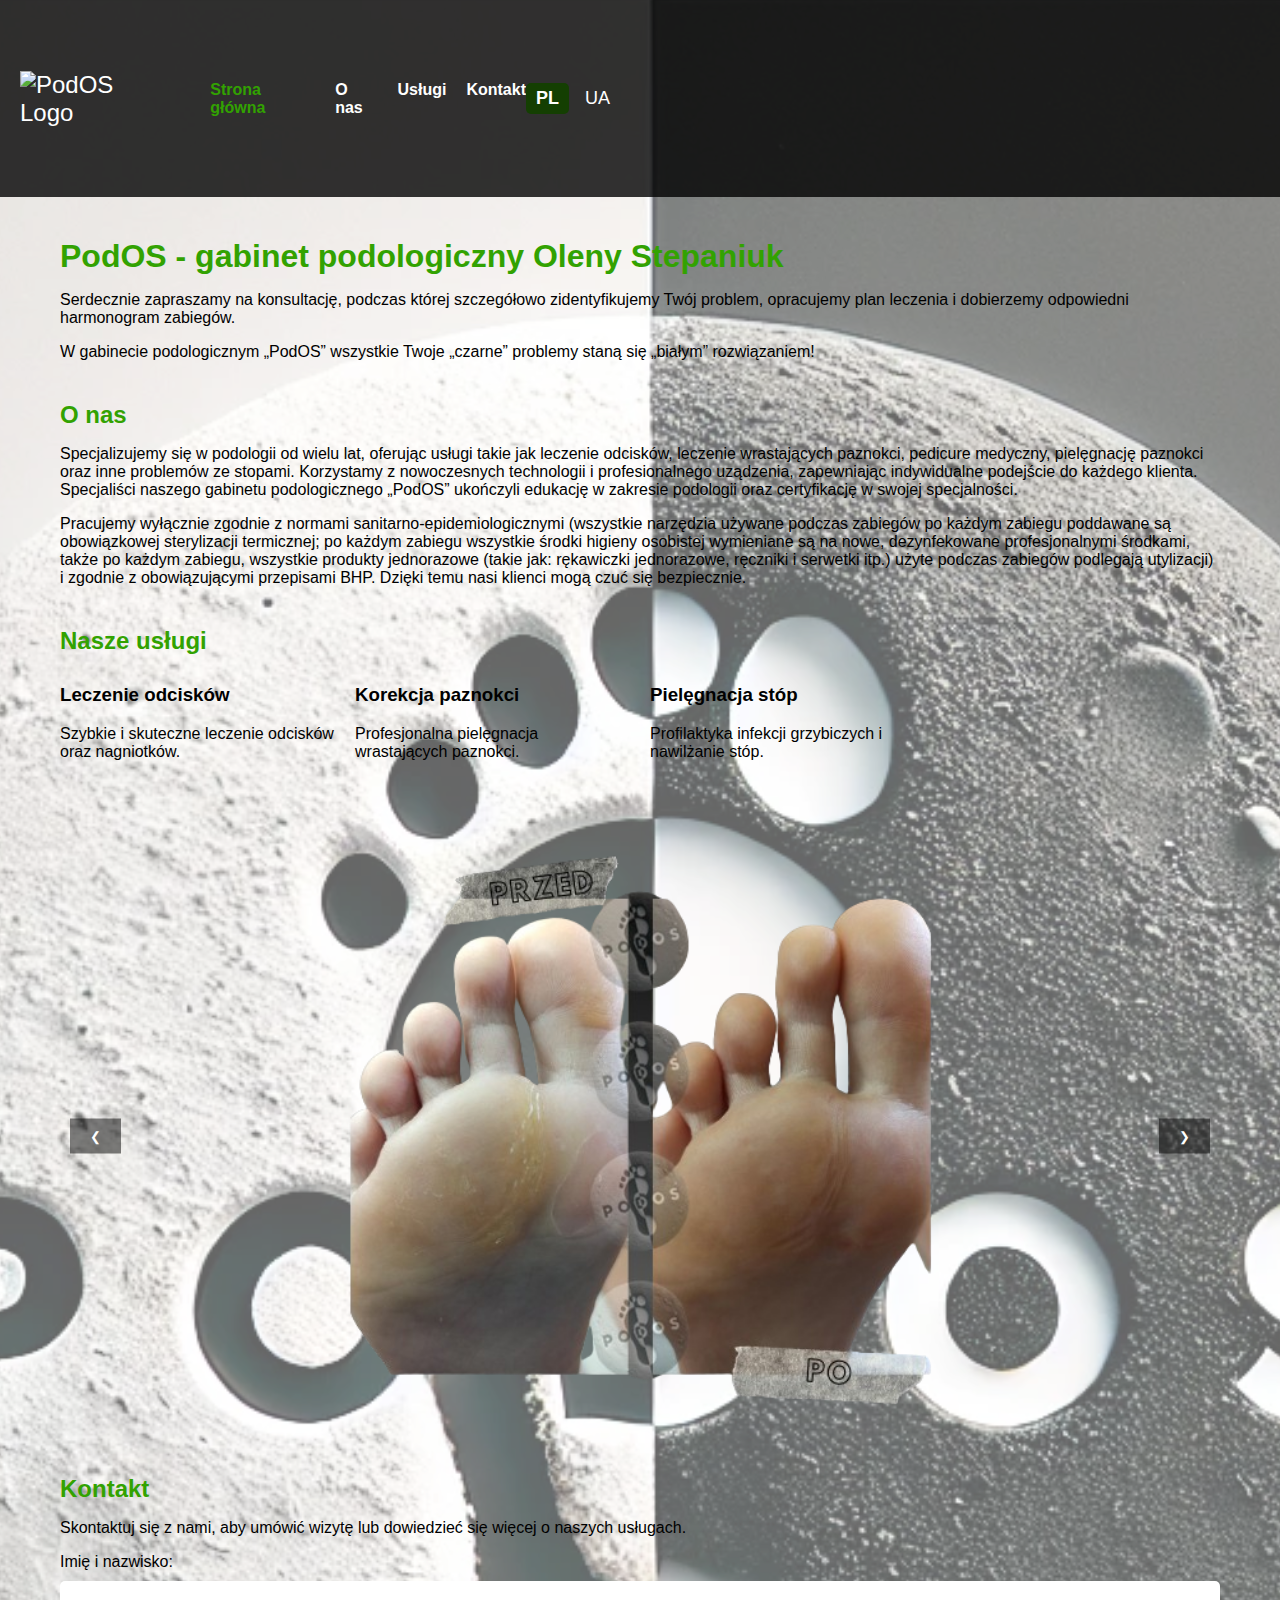
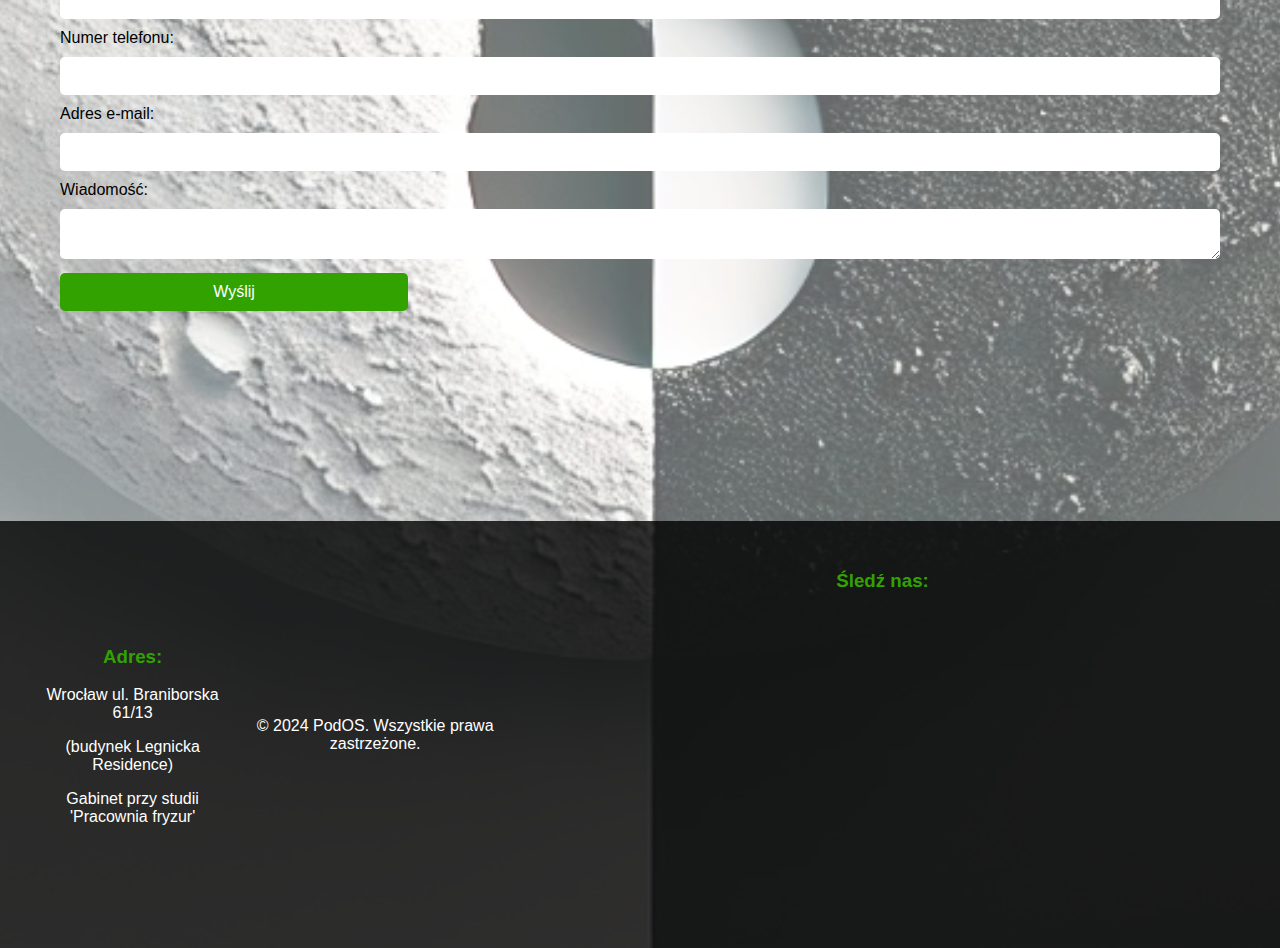
==== index.html @ 67f81e9f "upload files" ====
<!DOCTYPE html>
<html lang="pl">
<head>
    <meta charset="UTF-8">
    <meta name="viewport" content="width=device-width, initial-scale=1.0">
    <meta name="description" content="PodOS - gabinet podologiczny we Wrocławiu – Profesjonalna pielęgnacja stóp, leczenie wrastających paznokci, pedicure medyczny i więcej. Skontaktuj się z nami już dziś!">
    <meta name="keywords" content="PodOS gabinet podologiczny we Wrocławiu,gabinet podologiczny Wrocław,pedicure medyczny Wrocław,leczenie wrastających paznokci Wrocław,usuwanie modzeli Wrocław,pielęgnacja stóp Wrocław,podologia dziecięca Wrocław,profilaktyka stóp cukrzycowych Wrocław,leczenie odcisków Wrocław,usuwanie kurzajek Wrocław,terapia na ból pięt Wrocław,pielęgnacja stóp Wrocław,pedicure medyczny,leczenie wrastających paznokci,usuwanie modzeli,pielęgnacja stóp,podologia dziecięca,profilaktyka stóp cukrzycowych,leczenie odcisków,usuwanie kurzajek,terapia na ból pięt,PodOS кабінет подологічний у Вроцлаві,медичний педикюр,лікування врослого нігтя,видалення мозолі,догляд за ногами,дитяча подологія,профілактика діабетичної стопи,лікування мозолів,видалення бородавок,лікування болю в п'яті,кабінет подології Вроцлав,медичний педикюр Вроцлав,лікування врослого нігтя Вроцлав,видалення мозолів Вроцлав,догляд за стопами ніг Вроцлав,педіатрична подологія Вроцлав,профілактика зубастих ніг Вроцлав,лікування мозолів Вроцлав,Видалення бородавок Вроцлав,Терапія болю п'ят Вроцлав,догляд за стопами ніг Вроцлав" >
    <title>PodOS</title>
    <link rel="stylesheet" href="styles.css">
    <link rel="stylesheet" href="https://i.icomoon.io/public/temp/6ea4a26d64/UntitledProject/style-svg.css">
<script defer src="https://i.icomoon.io/public/temp/6ea4a26d64/UntitledProject/svgxuse.js"></script>
</head>
<body>
    <header>
        <div class="logo">
            <a href="#home">
                <img src="img/logo_podos.png"
                alt="PodOS Logo" class="logo-image">
            </a>
        </div>
        <nav>
            <ul>
                <li><a href="#home" class="active" id="home-link">Strona główna</a></li>
                <li><a href="#about" id="about-link">O nas</a></li>
                <li><a href="#services" id="services-link">Usługi</a></li>
                <li><a href="#contact" id="contact-link">Kontakt</a></li>
            </ul>
        </nav>
        <div class="header-controls">
            <div class="language-switcher">
                <button data-value="pl" onclick="switchLanguage('pl')">PL</button>
                <button data-value="uk" onclick="switchLanguage('uk')">UA</button>
                <button class="switcher-activ" data-value="light" onclick="toggleTheme('light')">
                    <svg class="icon icon-name"><use xlink:href="#icon-adjust-brightness"></use></svg>
                </button>
                <button class="switcher-activ" data-value="dark" onclick="toggleTheme('dark')">
                    <svg class="icon icon-name"><use xlink:href="#icon-weather-sunny"></use></svg>                
                </button>
            </div>
        </div>
    </header>

    <main>
        <!-- Home Section -->
        <section id="home">
            <h1 id="home-title">PodOS - gabinet podologiczny Oleny Stepaniuk</h1>
            <p id="home-description">Serdecznie zapraszam na konsultację, podczas której szczegółowo zidentyfikujemy Twój problem, opracujemy plan leczenia i dobierzemy odpowiedni harmonogram zabiegów.</p>
            <p id="home-description-2">W gabinecie podologicznym „PodOS” wszystkie Twoje „czarne” problemy staną się „białym” rozwiązaniem!</p>
        </section>

        <!-- About Section -->
        <section id="about">
            <h2 id="about-title">O nas</h2>
            <p id="about-description">Specjaliści gabinetu podologicznego „PodOS” ukończyli edukację w zakresie podologii oraz certyfikację w swojej specjalności.</p>
            <p id="about-description-2">Pracujemy wyłącznie zgodnie z normami sanitarno-epidemiologicznymi (wszystkie narzędzia używane podczas zabiegów po każdym zabiegu poddawane są obowiązkowej sterylizacji termicznej; po każdym zabiegu wszystkie środki higieny osobistej wymieniane są na nowe, dezynfekowane profesjonalnymi środkami, także po każdym zabiegu, wszystkie produkty jednorazowe (takie jak: rękawiczki jednorazowe, ręczniki i serwetki itp.) użyte podczas zabiegów podlegają utylizacji) i zgodnie z obowiązującymi przepisami BHP. Dzięki temu nasi klienci mogą czuć się bezpiecznie.</p>
        </section>

        <!-- Services Section -->
        <section id="services">
            <h2 id="services-title"></h2>
            <div class="service-grid">
                <div class="service">
                    <h3 id="service-1-title"></h3>
                    <p id="service-1-description"></p>
                </div>
                <div class="service">
                    <h3 id="service-2-title"></h3>
                    <p id="service-2-description"></p>
                </div>
                <div class="service">
                    <h3 id="service-3-title"></h3>
                    <p id="service-3-description"></p>
                </div>
            </div>
        </section>

        <!-- Carousel Section -->
<section id="carousel">
    <div class="carousel">
        <div class="carousel-inner">
            <div class="carousel-item active">
                <img src="img/carousel1.png" alt="Obrazek 1">
            </div>
            <div class="carousel-item">
                <img src="img/carousel2.png" alt="Obrazek 2">
            </div>
            <div class="carousel-item">
                <img src="img/carousel3.png" alt="Obrazek 3">
            </div>
            <div class="carousel-item">
                <img src="img/carousel4.png" alt="Obrazek 3">
            </div>
        </div>
        <button class="carousel-control prev" onclick="prevSlide()">&#10094;</button>
        <button class="carousel-control next" onclick="nextSlide()">&#10095;</button>
    </div>
</section>

        

        <!-- Contact Section -->
        <section id="contact">
            <h2 id="contact-title"></h2>
            <p id="contact-description"></p>
            <form action="mailto:holvascompany@gmail.com" method="post" enctype="text/plain">
                <label for="name" id="name-label"></label>
                <input type="text" id="name" name="name" required>

                <label for="phone" id="phone-label"></label>
                <input type="number" id="tel" name="tel" required>

                <label for="email" id="email-label"></label>
                <input type="email" id="email" name="email" required>

                <label for="message" id="message-label"></label>
                <textarea id="message" name="message" required></textarea>

                <button class="submit-btn" type="submit" id="submit-btn"></button>
            </form>
        </section>
        <div class="scroll-up">
            <svg class="scroll-up_svg" viewBox="-2 -2 52 52">
                <path
                class="scroll-up_svg_path"
                d="M24,0
                a24,24 0 0,1 0,48
                a24,24 0 0,1 0, -48"
                />
            </svg>
        </div>
    </main>

    <footer class="footer-item">
            <div>
                <h3 id="footer-kontakt-text"></h3>
                <span id="footer-kontakt-text-1"></span>
                <span id="footer-kontakt-text-2"></span>
                <p id="footer-kontakt-text-3"></p>
                <p id="footer-kontakt-text-4"></p>
            </div>
            
            <p id="footer-text"></p>

            <div id="footer-social">
                <h3 id="footer-social-1"></h3>
                <a class="sosial-link">
                    <svg class="icon icon-facebook2"><use xlink:href="#icon-facebook2"></use></svg>
                </a>
                <a class="sosial-link">
                    <svg class="icon icon-instagram"><use xlink:href="#icon-instagram"></use></svg>
                </a>               
                <a class="sosial-link">
                    <svg class="icon icon-map2"><use xlink:href="#icon-map2"></use></svg>
                </a>
                    
            </div>
    </footer>

    <script src="js/langswitcher.js"></script>
    <script src="js/themeswitcher.js"></script>
    <script src="js/sendmailtest.js"></script>
    <script src="js/scrollbutton.js"></script>
    <script src="js/caurosel.js"></script>
</body>
</html>
---- styles.css ----
* {
    box-sizing: border-box;
}

body {
    font-family: 'Arial', sans-serif;
    margin: 0;
    color: #fff;
    transition: background-color 0.3s, color 0.3s, background-image 0.3s;
    background-size: cover;
    background-position: center;
}

body.light-theme {
    background-color: #ffffff;
    color: #000;
    background-image: linear-gradient(to bottom, rgba(255, 255, 255, 0.4), rgba(255, 255, 255, 0.4)), url('img/podos _background.webp');
}

body.dark-theme {
    background-color: #000000;
    color: #fff;
    background-image: linear-gradient(to bottom, rgba(0, 0, 0, 0.8), rgba(0, 0, 0, 0.8)), url('img/podos _background.webp');
}

header {
    display: flex;
    justify-content: space-between;
    align-items: center;
    padding: 20px;
    background-color: rgba(0, 0, 0, 0.8);
    transition: background-color 0.3s;
}

header.light-theme {
    background-color: rgba(255, 255, 255, 0.9);
}

.logo a {
    font-size: 24px;
    text-decoration: none;
    color: #fff;
}

nav ul {
    list-style: none;
    display: flex;
    gap: 20px;
}

nav ul li a {
    text-decoration: none;
    color: #fff;
    font-weight: bold;
}

nav ul li a.active,
nav ul li a:hover {
    color: #32a201;
}

main {
    padding: 20px;
    max-width: 1200px;
    margin: 0 auto;
    /* background: rgba(255, 255, 255, 0.6);

    box-shadow: 0 4px 8px rgba(0, 0, 0, 0.2); */
    transition: background 0.3s;
}

main.dark-theme {
    background: rgba(0, 0, 0, 0.95);
}

section {
    margin-bottom: 40px;
}

h1, h2 {
    color: #32a201;
    margin-bottom: 10px;
}

.service-grid {
    display: grid;
    grid-template-columns: repeat(auto-fill, minmax(250px, 1fr));
    gap: 20px;
}

form input, form textarea, form button {
    margin: 10px 0;
    padding: 10px;
    font-size: 1em;
    border: none;
    width: 100%;
    border-radius: 5px;
}

form button {
    width: 30%;
    background-color: #32a201;
    color: #fff;
    cursor: pointer;
    transition: background-color 0.3s;
    margin: 0 auto 150px;
}

form button:hover {
    background-color: #3c3b3b;
    color: #fff;
}

footer {
    text-align: center;
    padding: 20px;
    background-color: rgba(0, 0, 0, 0.8);
    color: #fff;
}
.footer-item {
    display: flex;
    justify-content: space-between;
    align-items: center;
}

.footer-item div {
    padding: 10px;
}

footer.light-theme {
    background-color: rgba(255, 255, 255, 0.9);
    color: #333;
}

footer h3 {
    color: #32a201;
}

.sosial-link {
    text-decoration: none;
    color: #fff;
    padding-right: 10px;
}

.language-switcher {
    display: flex;
    gap: 10px;
    align-items: center;
}

.language-switcher button,
.theme-switcher button {
    background-color: transparent;
    border: none;
    cursor: pointer;
    font-size: 18px;
    color: #fff;
    transition: color 0.3s;
}

.language-switcher button:hover,
.theme-switcher button:hover {
    color: #32a201;
}

button.active {
    background-color: #143f02;
    color: #fff;
    border-radius: 5px;
    padding: 5px 10px;
    font-weight: bold;
}

.theme-switcher {
    display: flex;
    gap: 10px;
    align-items: center;
}

/* SCROLL STYLES */
.scroll-up  {
    position: fixed;
    right: 48%;
    bottom: 94%;
    width: 40px;
    height: 40px;
    color: #32a201;
    cursor: pointer;
    visibility: hidden;
    border-radius: 50px;
    box-shadow: inset 0 0 0 4px dimgrey;
    opacity: 0;
    transition: 0.2s;
    transform: translateY(25px);
}
.scroll-up::before {
    position: absolute;
    top: 0;
    left: 0;
    display: flex;
    align-items: center;
    justify-content: center;
    width: 100%;
    height: 100%;
    font-size: 20px;
    content: '🡅';
}
.scroll-up:hover {
    color: #143f02;
}
.scroll-up--active {
    visibility: visible;
    opacity: 1;
    transform: translateY(0);
}
    
.scroll-up_svg_path {
    box-sizing: border-box;
    fill: #000;
    stroke: #fff;
    stroke-width: 4px;
    transition: .2s;
}

/* Carousel Section */
#carousel {
    margin: 40px 0;
    position: relative;
    overflow: hidden;
    width: 100%;
    max-width: 1200px;
    margin: 0 auto;
}

.carousel {
    display: flex;
    justify-content: center;
    align-items: center;
    position: relative;
}

.carousel-inner {
    display: flex;
    width: 100%;
    transition: transform 0.5s ease; /* Плавний перехід */
}

.carousel-item {
    min-width: 100%;
    opacity: 0; /* Початково приховані */
    transition: opacity 0.5s ease; /* Плавний перехід для прозорості */
    position: absolute; /* Щоб усі елементи були в одному місці */
    top: 0;
    left: 0;
}

.carousel-item.active {
    opacity: 1; /* Показ активного слайду */
    position: relative; /* Активний слайд відображається на своєму місці */
}

.carousel-item img {
    display: block;
    width:55%;
    border-radius: 10px;
    margin: 0 auto;
}

.carousel-control {
    position: absolute;
    top: 50%;
    transform: translateY(-50%);
    background-color: rgba(0, 0, 0, 0.5);
    color: white;
    border: none;
    padding: 10px 20px;
    cursor: pointer;
    z-index: 10;
}

.carousel-control.prev {
    left: 10px;
}

.carousel-control.next {
    right: 10px;
}


/* Адаптивний стиль */
@media (max-width: 768px) {
    header {
        flex-direction: column;
        text-align: center;
    }

    .scroll-up {
        right: 4%;
        bottom: 84%;
    }
}
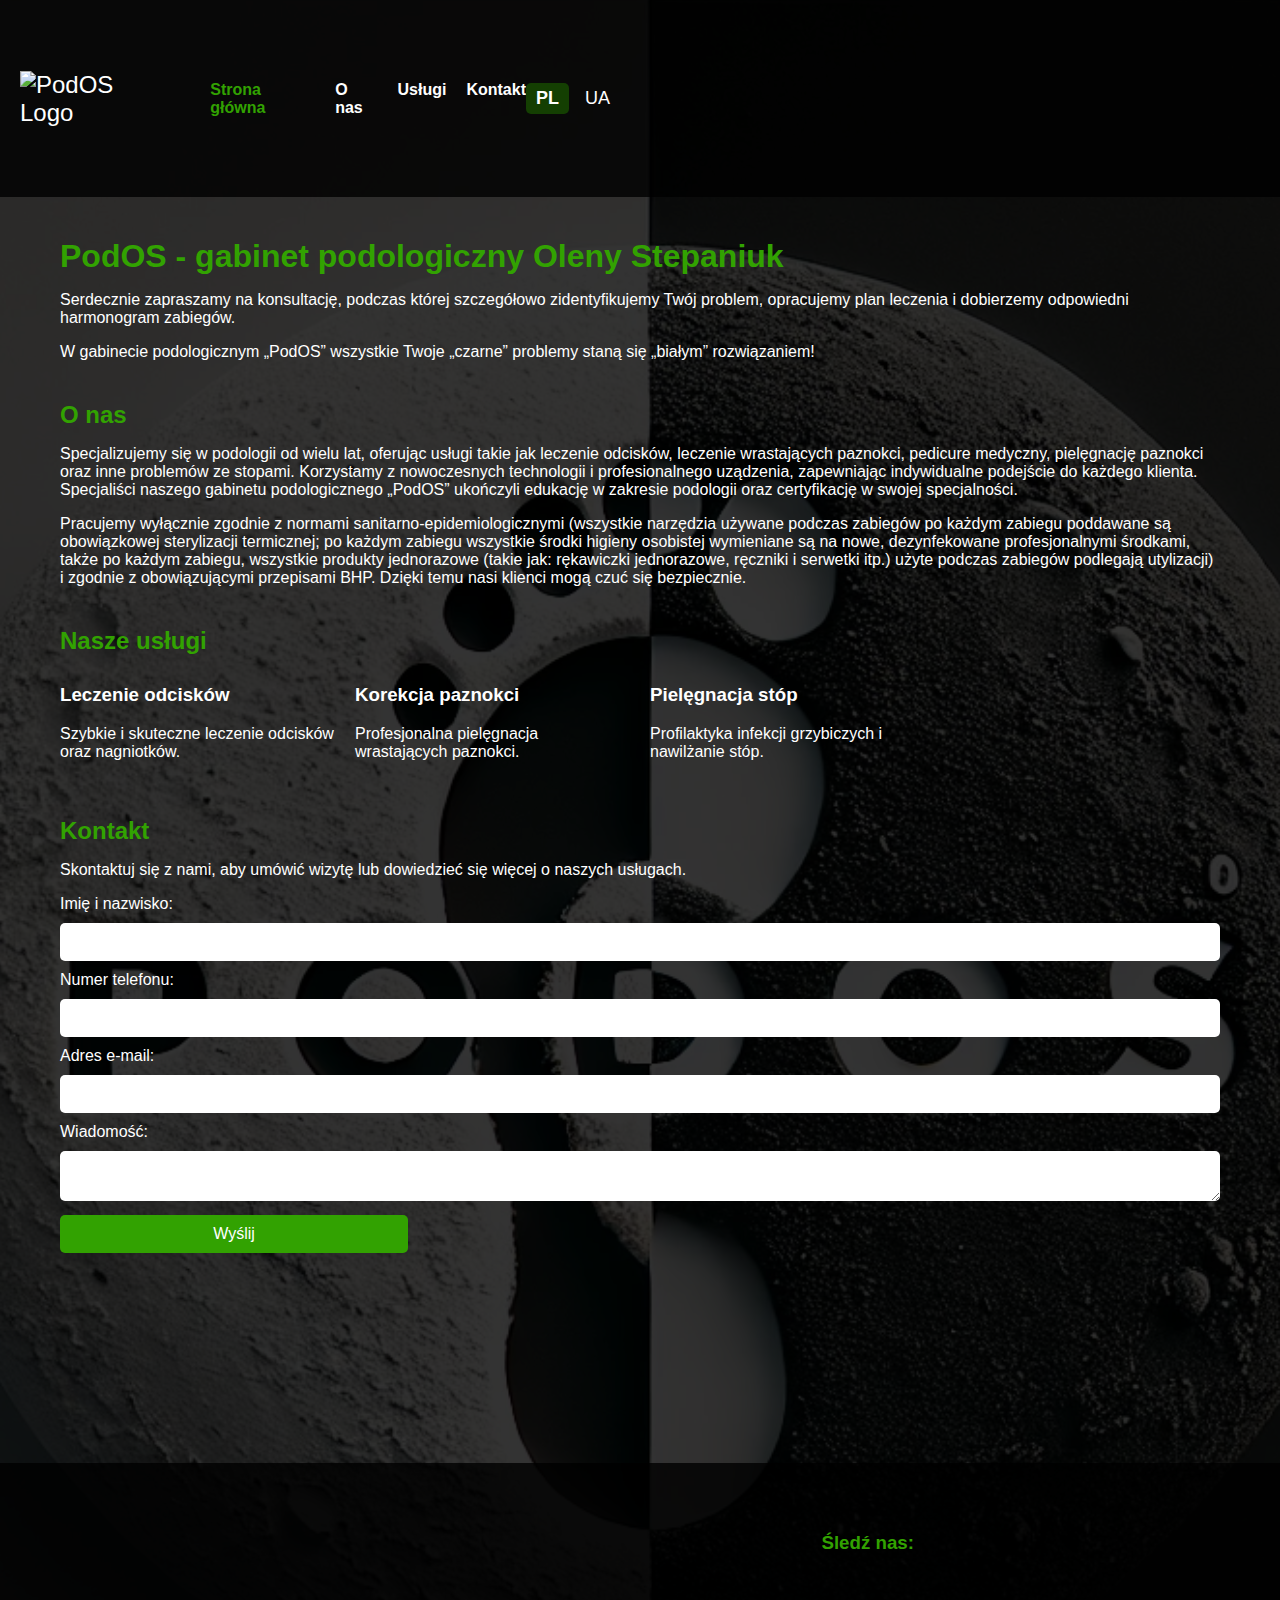
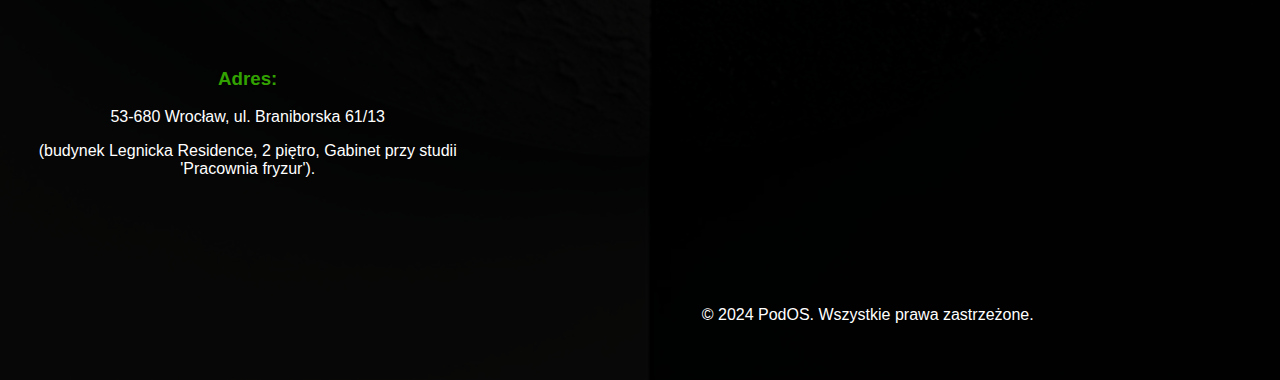
==== commit 94f83952: "fixed tags index.html" ====
--- a/index.html
+++ b/index.html
@@ -7,8 +7,9 @@
     <meta name="keywords" content="PodOS gabinet podologiczny we Wrocławiu,gabinet podologiczny Wrocław,pedicure medyczny Wrocław,leczenie wrastających paznokci Wrocław,usuwanie modzeli Wrocław,pielęgnacja stóp Wrocław,podologia dziecięca Wrocław,profilaktyka stóp cukrzycowych Wrocław,leczenie odcisków Wrocław,usuwanie kurzajek Wrocław,terapia na ból pięt Wrocław,pielęgnacja stóp Wrocław,pedicure medyczny,leczenie wrastających paznokci,usuwanie modzeli,pielęgnacja stóp,podologia dziecięca,profilaktyka stóp cukrzycowych,leczenie odcisków,usuwanie kurzajek,terapia na ból pięt,PodOS кабінет подологічний у Вроцлаві,медичний педикюр,лікування врослого нігтя,видалення мозолі,догляд за ногами,дитяча подологія,профілактика діабетичної стопи,лікування мозолів,видалення бородавок,лікування болю в п'яті,кабінет подології Вроцлав,медичний педикюр Вроцлав,лікування врослого нігтя Вроцлав,видалення мозолів Вроцлав,догляд за стопами ніг Вроцлав,педіатрична подологія Вроцлав,профілактика зубастих ніг Вроцлав,лікування мозолів Вроцлав,Видалення бородавок Вроцлав,Терапія болю п'ят Вроцлав,догляд за стопами ніг Вроцлав" >
     <title>PodOS</title>
     <link rel="stylesheet" href="styles.css">
-    <link rel="stylesheet" href="https://i.icomoon.io/public/temp/6ea4a26d64/UntitledProject/style-svg.css">
-<script defer src="https://i.icomoon.io/public/temp/6ea4a26d64/UntitledProject/svgxuse.js"></script>
+    <link rel="icon" href="/img/favico.ico" type="image/x-icon" widgth="32px" height="32px">
+    <!-- <link rel="stylesheet" href="https://i.icomoon.io/public/temp/6ea4a26d64/UntitledProject/style-svg.css">
+    <script defer src="https://i.icomoon.io/public/temp/6ea4a26d64/UntitledProject/svgxuse.js"></script> -->
 </head>
 <body>
     <header>
@@ -31,10 +32,10 @@
                 <button data-value="pl" onclick="switchLanguage('pl')">PL</button>
                 <button data-value="uk" onclick="switchLanguage('uk')">UA</button>
                 <button class="switcher-activ" data-value="light" onclick="toggleTheme('light')">
-                    <svg class="icon icon-name"><use xlink:href="#icon-adjust-brightness"></use></svg>
+                    <svg class="icon icon-adjust-brightness"><use xlink:href="img/symbol-defs.svg#icon-adjust-brightness"></use></svg>
                 </button>
                 <button class="switcher-activ" data-value="dark" onclick="toggleTheme('dark')">
-                    <svg class="icon icon-name"><use xlink:href="#icon-weather-sunny"></use></svg>                
+                    <svg class="icon icon-icon-weather-sunny"><use xlink:href="img/symbol-defs.svg#icon-weather-sunny"></use></svg>                
                 </button>
             </div>
         </div>
@@ -75,7 +76,7 @@
         </section>
 
         <!-- Carousel Section -->
-<section id="carousel">
+<!-- <section id="carousel">
     <div class="carousel">
         <div class="carousel-inner">
             <div class="carousel-item active">
@@ -94,9 +95,7 @@
         <button class="carousel-control prev" onclick="prevSlide()">&#10094;</button>
         <button class="carousel-control next" onclick="nextSlide()">&#10095;</button>
     </div>
-</section>
-
-        
+</section>     -->
 
         <!-- Contact Section -->
         <section id="contact">
@@ -131,28 +130,31 @@
     </main>
 
     <footer class="footer-item">
-            <div>
-                <h3 id="footer-kontakt-text"></h3>
-                <span id="footer-kontakt-text-1"></span>
-                <span id="footer-kontakt-text-2"></span>
+            <div class="adres">
+                <h3 id="footer-kontakt-text">Adres:</h3>
+                <p id="footer-kontakt-text-1">53-680 Wrocław, ul. Braniborska 61/13 <br/> <span class="text-adres">(budynek Legnicka Residence, 2 piętro, Gabinet przy studii 'Pracownia fryzur').</span></з>
+                <p id="footer-kontakt-text-2"></p>
                 <p id="footer-kontakt-text-3"></p>
                 <p id="footer-kontakt-text-4"></p>
             </div>
-            
-            <p id="footer-text"></p>
 
             <div id="footer-social">
-                <h3 id="footer-social-1"></h3>
-                <a class="sosial-link">
-                    <svg class="icon icon-facebook2"><use xlink:href="#icon-facebook2"></use></svg>
-                </a>
-                <a class="sosial-link">
-                    <svg class="icon icon-instagram"><use xlink:href="#icon-instagram"></use></svg>
-                </a>               
-                <a class="sosial-link">
-                    <svg class="icon icon-map2"><use xlink:href="#icon-map2"></use></svg>
-                </a>
-                    
+                <div>
+                    <div>
+                        <h3 id="footer-social-1"></h3>
+                        <a class="sosial-link">
+                            <svg class="icon icon-facebook2"><use xlink:href="img/symbol-defs.svg#icon-facebook2"></use></svg>
+                        </a>
+                        <a class="sosial-link">
+                            <svg class="icon icon-instagram"><use xlink:href="img/symbol-defs.svg#icon-instagram"></use></svg>
+                        </a>               
+                        <a class="sosial-link">
+                            <svg class="icon icon-map2"><use xlink:href="img/symbol-defs.svg#icon-map2"></use></svg>
+                        </a>
+                    </div>
+
+                    <p id="footer-text"></p>
+                </div>
             </div>
     </footer>
 
@@ -160,6 +162,6 @@
     <script src="js/themeswitcher.js"></script>
     <script src="js/sendmailtest.js"></script>
     <script src="js/scrollbutton.js"></script>
-    <script src="js/caurosel.js"></script>
+    <script src="js/caurosel.js" defer></script>
 </body>
 </html>
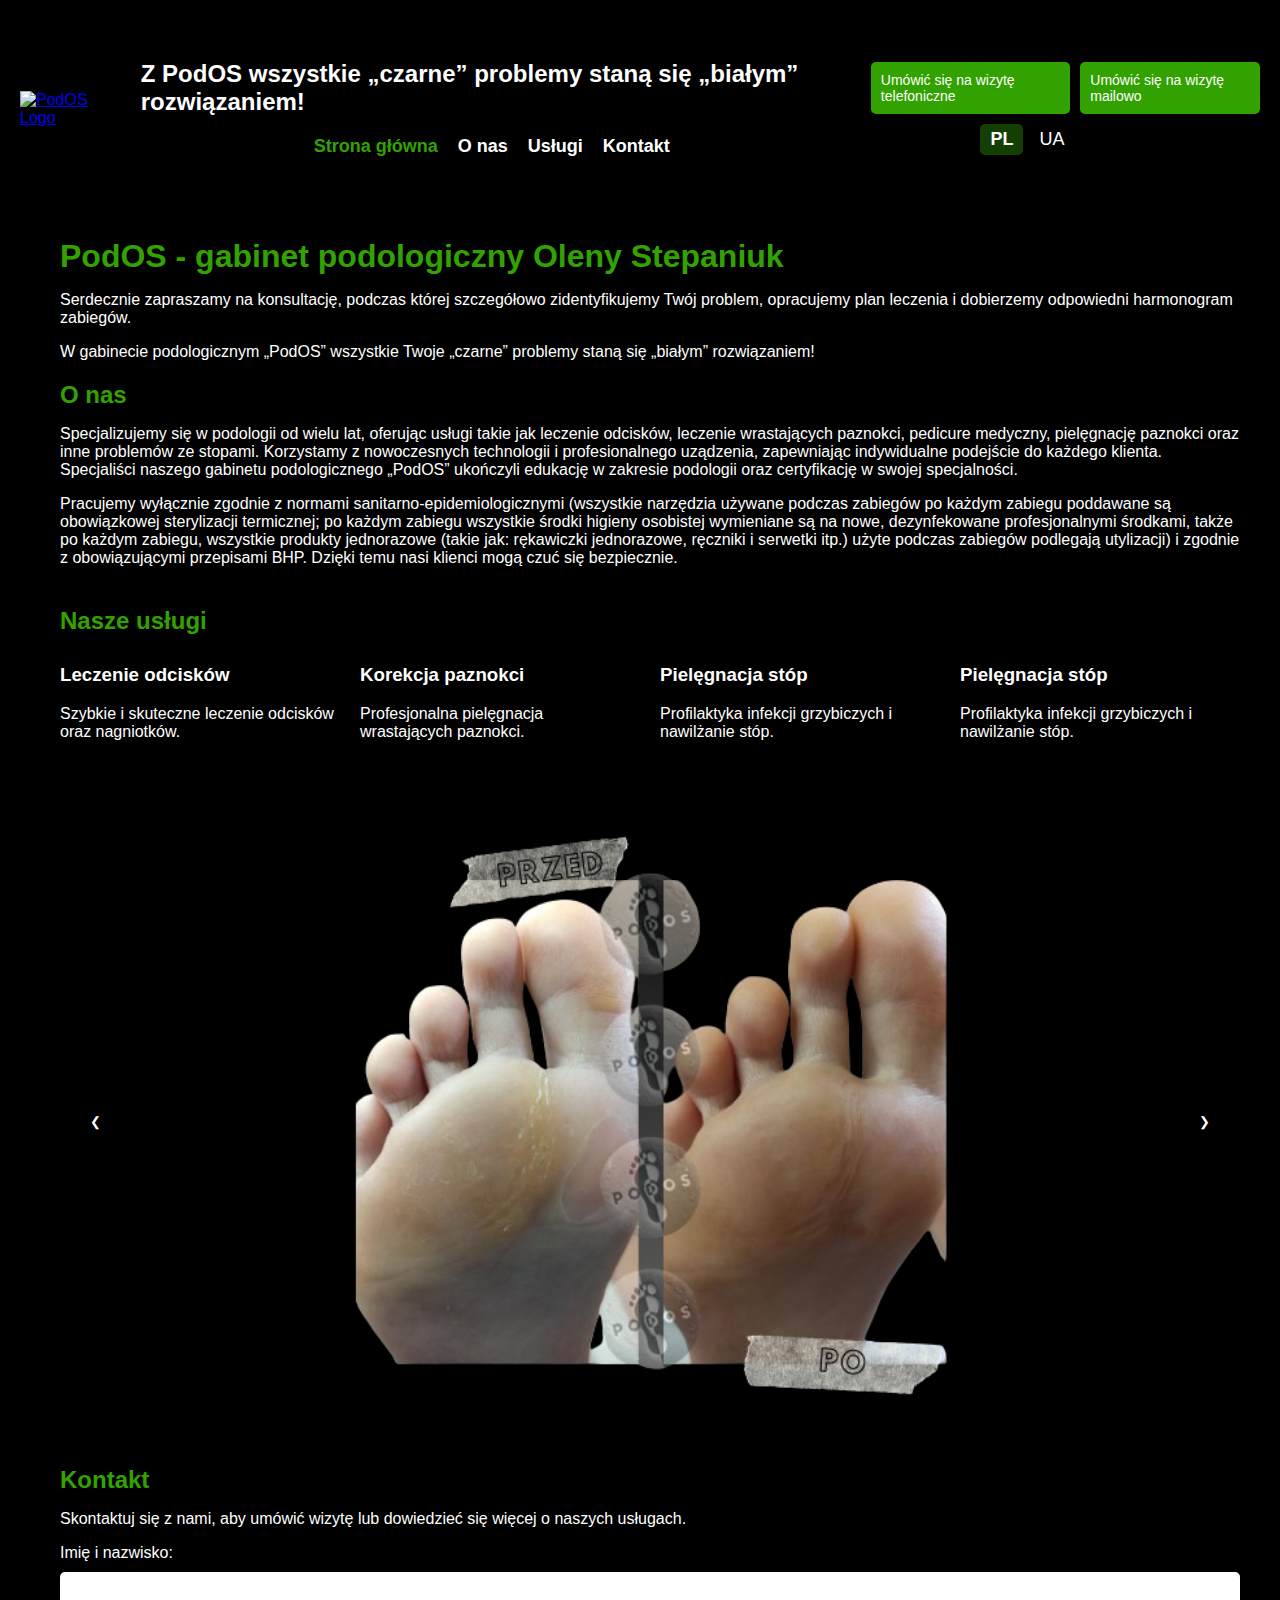
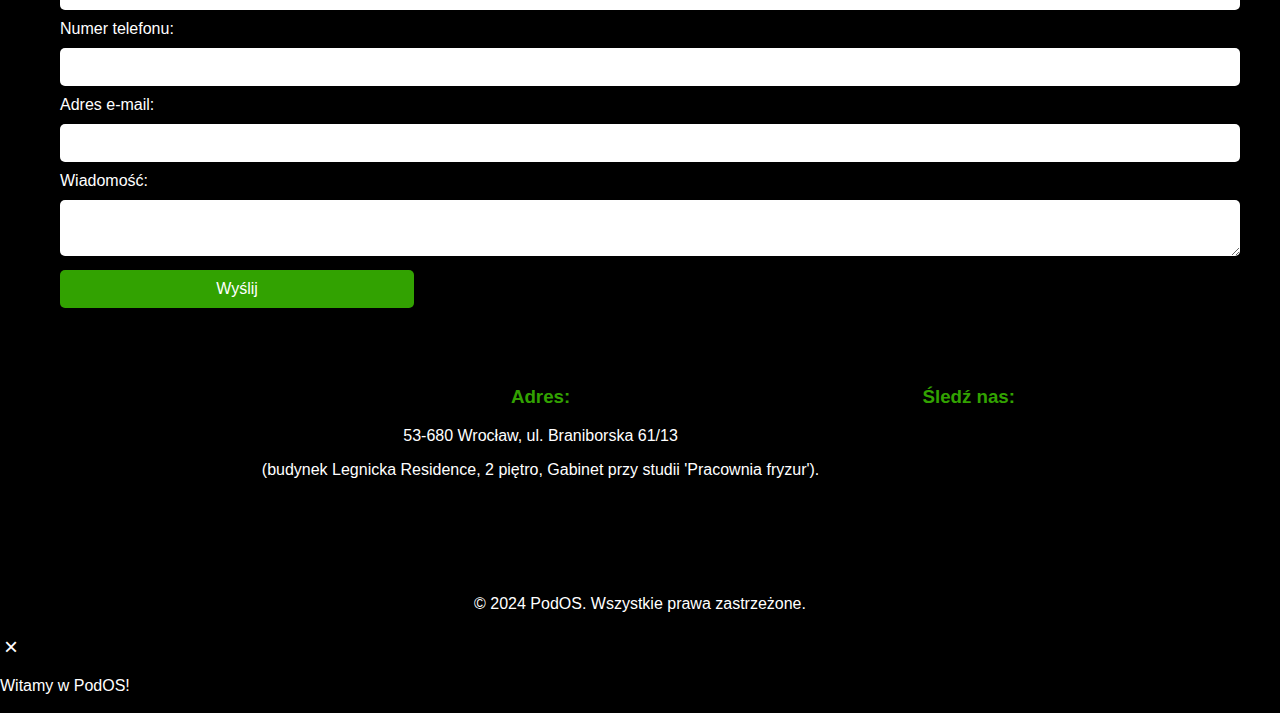
==== commit b73271b2: "fixed heder&footer, add mobile menu" ====
--- a/index.html
+++ b/index.html
@@ -7,35 +7,77 @@
     <meta name="keywords" content="PodOS gabinet podologiczny we Wrocławiu,gabinet podologiczny Wrocław,pedicure medyczny Wrocław,leczenie wrastających paznokci Wrocław,usuwanie modzeli Wrocław,pielęgnacja stóp Wrocław,podologia dziecięca Wrocław,profilaktyka stóp cukrzycowych Wrocław,leczenie odcisków Wrocław,usuwanie kurzajek Wrocław,terapia na ból pięt Wrocław,pielęgnacja stóp Wrocław,pedicure medyczny,leczenie wrastających paznokci,usuwanie modzeli,pielęgnacja stóp,podologia dziecięca,profilaktyka stóp cukrzycowych,leczenie odcisków,usuwanie kurzajek,terapia na ból pięt,PodOS кабінет подологічний у Вроцлаві,медичний педикюр,лікування врослого нігтя,видалення мозолі,догляд за ногами,дитяча подологія,профілактика діабетичної стопи,лікування мозолів,видалення бородавок,лікування болю в п'яті,кабінет подології Вроцлав,медичний педикюр Вроцлав,лікування врослого нігтя Вроцлав,видалення мозолів Вроцлав,догляд за стопами ніг Вроцлав,педіатрична подологія Вроцлав,профілактика зубастих ніг Вроцлав,лікування мозолів Вроцлав,Видалення бородавок Вроцлав,Терапія болю п'ят Вроцлав,догляд за стопами ніг Вроцлав" >
     <title>PodOS</title>
     <link rel="stylesheet" href="styles.css">
+    <link rel="stylesheet" href="mobile-styles.css">
     <link rel="icon" href="/img/favico.ico" type="image/x-icon" widgth="32px" height="32px">
-    <!-- <link rel="stylesheet" href="https://i.icomoon.io/public/temp/6ea4a26d64/UntitledProject/style-svg.css">
-    <script defer src="https://i.icomoon.io/public/temp/6ea4a26d64/UntitledProject/svgxuse.js"></script> -->
 </head>
 <body>
     <header>
-        <div class="logo">
-            <a href="#home">
-                <img src="img/logo_podos.png"
-                alt="PodOS Logo" class="logo-image">
-            </a>
-        </div>
-        <nav>
-            <ul>
-                <li><a href="#home" class="active" id="home-link">Strona główna</a></li>
-                <li><a href="#about" id="about-link">O nas</a></li>
-                <li><a href="#services" id="services-link">Usługi</a></li>
-                <li><a href="#contact" id="contact-link">Kontakt</a></li>
-            </ul>
-        </nav>
-        <div class="header-controls">
+        <a class="logo" href="#home">
+            <img src="img/logo_podos.png" alt="PodOS Logo" class="logo-image">
+        </a> 
+
+        <div class="wrap-logo-slogan">
+            <p class="slogan">Z PodOS wszystkie „czarne” problemy staną się „białym” rozwiązaniem!</p>
+            
+            <div class="modalwindow menu-container" id="modalwindow menu-container">
+                <p class="slogan hidden">!Z PodOS wszystkie „czarne” problemy staną się „białym” rozwiązaniem!</p>
+                <nav>
+                    <ul class="menu">
+                        <li><a href="#home" class="active" id="home-link">Główna</a></li>
+                        <li><a href="#about" id="about-link">O nas</a></li>
+                        <li><a href="#services" id="services-link">Usługi</a></li>
+                        <li><a href="#contact" id="contact-link">Kontakt</a></li>
+                    </ul>
+                </nav>
+            </div>
+        </div>
+        
+        <div class="mobile-burger hidden">
+            <div class="wrap-btn-actions">
+                <a href="tel:+48574154801" class="btn mobile-call">
+                    <svg class="icon icon-phone">
+                        <use xlink:href="img/symbol-defs.svg#icon-phone"></use>
+                    </svg>
+                </a>
+                <a href="mailto:podoswroclaw@gmail.com" class="btn mobile-call">
+                    <svg class="icon icon-mail">
+                        <use xlink:href="img/symbol-defs.svg#icon-envelop"></use>
+                    </svg>
+                </a>
+            </div>
+
+            <div class="dropdown">
+                <button class="dropdown-toggle" onclick="toggleMenu()">Menu</button>
+                <ul class="dropdown-menu" id="dropdownMenu">
+                    <li><a href="#home" id="home-link">G</a></li>
+                    <li><a href="#about" id="about-link">O.N</a></li>
+                    <li><a href="#services" id="services-link">U</a></li>
+                    <li><a href="#contact" id="contact-link">K</a></li>
+                    <!-- <li>
+                        <button class="close-menu" onclick="toggleMenu()">Закрити</button>
+                    </li> -->
+                </ul>
+            </div>
+        </div>
+
+        <div>
+            <div class="action-buttons menu-containeR">
+                <a href="tel:+48574154801" class="btn desktop-btn">Umówić się na wizytę telefoniczne</a> 
+                <a href="mailto:podoswroclaw@gmail.com" class="btn desktop-btn">Umówić się na wizytę mailowo</a>
+            </div>
+
             <div class="language-switcher">
                 <button data-value="pl" onclick="switchLanguage('pl')">PL</button>
                 <button data-value="uk" onclick="switchLanguage('uk')">UA</button>
                 <button class="switcher-activ" data-value="light" onclick="toggleTheme('light')">
-                    <svg class="icon icon-adjust-brightness"><use xlink:href="img/symbol-defs.svg#icon-adjust-brightness"></use></svg>
+                    <svg class="icon icon-adjust-brightness">
+                        <use xlink:href="img/symbol-defs.svg#icon-adjust-brightness"></use>
+                    </svg>
                 </button>
                 <button class="switcher-activ" data-value="dark" onclick="toggleTheme('dark')">
-                    <svg class="icon icon-icon-weather-sunny"><use xlink:href="img/symbol-defs.svg#icon-weather-sunny"></use></svg>                
+                    <svg class="icon icon-weather-sunny">
+                        <use xlink:href="img/symbol-defs.svg#icon-weather-sunny"></use>
+                    </svg>                
                 </button>
             </div>
         </div>
@@ -47,10 +89,6 @@
             <h1 id="home-title">PodOS - gabinet podologiczny Oleny Stepaniuk</h1>
             <p id="home-description">Serdecznie zapraszam na konsultację, podczas której szczegółowo zidentyfikujemy Twój problem, opracujemy plan leczenia i dobierzemy odpowiedni harmonogram zabiegów.</p>
             <p id="home-description-2">W gabinecie podologicznym „PodOS” wszystkie Twoje „czarne” problemy staną się „białym” rozwiązaniem!</p>
-        </section>
-
-        <!-- About Section -->
-        <section id="about">
             <h2 id="about-title">O nas</h2>
             <p id="about-description">Specjaliści gabinetu podologicznego „PodOS” ukończyli edukację w zakresie podologii oraz certyfikację w swojej specjalności.</p>
             <p id="about-description-2">Pracujemy wyłącznie zgodnie z normami sanitarno-epidemiologicznymi (wszystkie narzędzia używane podczas zabiegów po każdym zabiegu poddawane są obowiązkowej sterylizacji termicznej; po każdym zabiegu wszystkie środki higieny osobistej wymieniane są na nowe, dezynfekowane profesjonalnymi środkami, także po każdym zabiegu, wszystkie produkty jednorazowe (takie jak: rękawiczki jednorazowe, ręczniki i serwetki itp.) użyte podczas zabiegów podlegają utylizacji) i zgodnie z obowiązującymi przepisami BHP. Dzięki temu nasi klienci mogą czuć się bezpiecznie.</p>
@@ -72,30 +110,34 @@
                     <h3 id="service-3-title"></h3>
                     <p id="service-3-description"></p>
                 </div>
+                <div class="service">
+                    <h3 id="service-3-title"></h3>
+                    <p id="service-3-description"></p>
+                </div>
             </div>
         </section>
 
         <!-- Carousel Section -->
-<!-- <section id="carousel">
-    <div class="carousel">
-        <div class="carousel-inner">
-            <div class="carousel-item active">
-                <img src="img/carousel1.png" alt="Obrazek 1">
-            </div>
-            <div class="carousel-item">
-                <img src="img/carousel2.png" alt="Obrazek 2">
-            </div>
-            <div class="carousel-item">
-                <img src="img/carousel3.png" alt="Obrazek 3">
-            </div>
-            <div class="carousel-item">
-                <img src="img/carousel4.png" alt="Obrazek 3">
-            </div>
-        </div>
-        <button class="carousel-control prev" onclick="prevSlide()">&#10094;</button>
-        <button class="carousel-control next" onclick="nextSlide()">&#10095;</button>
-    </div>
-</section>     -->
+        <section id="carousel">
+            <div class="carousel">
+                <div class="carousel-inner">
+                    <div class="carousel-item active">
+                        <img src="img/carousel1.png" alt="Obrazek 1">
+                    </div>
+                    <div class="carousel-item">
+                        <img src="img/carousel2.png" alt="Obrazek 2">
+                    </div>
+                    <div class="carousel-item">
+                        <img src="img/carousel3.png" alt="Obrazek 3">
+                    </div>
+                    <div class="carousel-item">
+                        <img src="img/carousel4.png" alt="Obrazek 3">
+                    </div>
+                </div>
+                <button class="carousel-control prev" onclick="prevSlide()">&#10094;</button>
+                <button class="carousel-control next" onclick="nextSlide()">&#10095;</button>
+            </div>
+        </section>    
 
         <!-- Contact Section -->
         <section id="contact">
@@ -117,19 +159,20 @@
                 <button class="submit-btn" type="submit" id="submit-btn"></button>
             </form>
         </section>
+
+        <!-- Sroll-UP -->
         <div class="scroll-up">
             <svg class="scroll-up_svg" viewBox="-2 -2 52 52">
                 <path
-                class="scroll-up_svg_path"
-                d="M24,0
-                a24,24 0 0,1 0,48
-                a24,24 0 0,1 0, -48"
+                    class="scroll-up_svg_path"
+                    d="M24,0 a24,24 0 0,1 0,48 a24,24 0 0,1 0, -48"
                 />
             </svg>
         </div>
     </main>
 
     <footer class="footer-item">
+        <div class="wrap-adres">
             <div class="adres">
                 <h3 id="footer-kontakt-text">Adres:</h3>
                 <p id="footer-kontakt-text-1">53-680 Wrocław, ul. Braniborska 61/13 <br/> <span class="text-adres">(budynek Legnicka Residence, 2 piętro, Gabinet przy studii 'Pracownia fryzur').</span></з>
@@ -140,8 +183,7 @@
 
             <div id="footer-social">
                 <div>
-                    <div>
-                        <h3 id="footer-social-1"></h3>
+                    <h3 id="footer-social-1"></h3>
                         <a class="sosial-link">
                             <svg class="icon icon-facebook2"><use xlink:href="img/symbol-defs.svg#icon-facebook2"></use></svg>
                         </a>
@@ -151,17 +193,26 @@
                         <a class="sosial-link">
                             <svg class="icon icon-map2"><use xlink:href="img/symbol-defs.svg#icon-map2"></use></svg>
                         </a>
-                    </div>
-
-                    <p id="footer-text"></p>
-                </div>
-            </div>
+                </div>
+            </div>
+        </div>
+            
+        <p id="footer-text"></p>
     </footer>
 
-    <script src="js/langswitcher.js"></script>
-    <script src="js/themeswitcher.js"></script>
-    <script src="js/sendmailtest.js"></script>
-    <script src="js/scrollbutton.js"></script>
+    <div id="modal" class="modal">
+        <div class="modal-content">
+            <span class="close-btn" onclick="closeModal()">&times;</span>
+            <p>Witamy w PodOS!</p>
+        </div>
+    </div>
+
+    <!-- Підключення скриптів -->
+    <script src="js/langswitcher.js" defer></script>
+    <script src="js/themeswitcher.js" defer></script>
+    <script src="js/sendmailtest.js" defer></script>
+    <script src="js/scrollbutton.js" defer></script>
     <script src="js/caurosel.js" defer></script>
+    <script src="js/menu-mobile.js" defer></script>
 </body>
 </html>
--- a/styles.css
+++ b/styles.css
@@ -4,6 +4,7 @@
 
 body {
     font-family: 'Arial', sans-serif;
+    font-size: 16px;
     margin: 0;
     color: #fff;
     transition: background-color 0.3s, color 0.3s, background-image 0.3s;
@@ -13,14 +14,14 @@
 
 body.light-theme {
     background-color: #ffffff;
-    color: #000;
-    background-image: linear-gradient(to bottom, rgba(255, 255, 255, 0.4), rgba(255, 255, 255, 0.4)), url('img/podos _background.webp');
+    color: #143f02;
+    background-image: linear-gradient(to bottom, rgba(255, 255, 255, 0.4), rgba(255, 255, 255, 0.4)), url('img/podos_background.webp');
 }
 
 body.dark-theme {
     background-color: #000000;
     color: #fff;
-    background-image: linear-gradient(to bottom, rgba(0, 0, 0, 0.8), rgba(0, 0, 0, 0.8)), url('img/podos _background.webp');
+    background-image: linear-gradient(to bottom, rgba(0, 0, 0, 0.8), rgba(0, 0, 0, 0.8)), url('img/podos_background.webp');
 }
 
 header {
@@ -36,6 +37,20 @@
     background-color: rgba(255, 255, 255, 0.9);
 }
 
+.wrap-logo-slogan {
+    /* display: flex; */
+    flex-direction: row;
+    align-items: center;
+    padding: 20px 10px;
+    margin-top: 20px;
+}
+.wrap-logo-slogan .slogan {
+    text-align: left;
+    padding-left: 18px;
+    padding-right: 10px;
+    font-size: 24px;
+    font-weight: bold;
+}
 .logo a {
     font-size: 24px;
     text-decoration: none;
@@ -60,12 +75,8 @@
 }
 
 main {
-    padding: 20px;
     max-width: 1200px;
     margin: 0 auto;
-    /* background: rgba(255, 255, 255, 0.6);
-
-    box-shadow: 0 4px 8px rgba(0, 0, 0, 0.2); */
     transition: background 0.3s;
 }
 
@@ -75,6 +86,7 @@
 
 section {
     margin-bottom: 40px;
+    padding-left: 20px;
 }
 
 h1, h2 {
@@ -103,7 +115,7 @@
     color: #fff;
     cursor: pointer;
     transition: background-color 0.3s;
-    margin: 0 auto 150px;
+    margin: 0 auto;
 }
 
 form button:hover {
@@ -119,13 +131,24 @@
 }
 .footer-item {
     display: flex;
+    flex-direction: column;
     justify-content: space-between;
     align-items: center;
 }
 
-.footer-item div {
-    padding: 10px;
-}
+.wrap-adres {
+    display: flex;
+    align-items: baseline;
+}
+
+#footer-social {
+    padding-left: 100px;
+}
+
+.text-adres {
+    font-size: 12px;
+    text-align: left;
+} 
 
 footer.light-theme {
     background-color: rgba(255, 255, 255, 0.9);
@@ -138,7 +161,6 @@
 
 .sosial-link {
     text-decoration: none;
-    color: #fff;
     padding-right: 10px;
 }
 
@@ -146,6 +168,8 @@
     display: flex;
     gap: 10px;
     align-items: center;
+    justify-content: center;
+    padding: 10px;
 }
 
 .language-switcher button,
@@ -158,6 +182,27 @@
     transition: color 0.3s;
 }
 
+.icon {
+    fill: #fff;
+    width: 20px;
+    height: 20px;
+}
+.icon-weather-sunny, 
+.icon-adjust-brightness {
+    width: 18px;
+    height: 18px;
+}
+
+.icon:hover {
+    fill: #32a201;
+    background-size: contain;
+}
+
+#footer-text {
+    margin: auto;
+    padding-top: 100px;
+}
+
 .language-switcher button:hover,
 .theme-switcher button:hover {
     color: #32a201;
@@ -180,8 +225,8 @@
 /* SCROLL STYLES */
 .scroll-up  {
     position: fixed;
-    right: 48%;
-    bottom: 94%;
+    right: 4%;
+    bottom: 90%;
     width: 40px;
     height: 40px;
     color: #32a201;
@@ -216,13 +261,13 @@
     
 .scroll-up_svg_path {
     box-sizing: border-box;
-    fill: #000;
+    fill: #0000009e;
     stroke: #fff;
     stroke-width: 4px;
     transition: .2s;
 }
 
-/* Carousel Section */
+/*Carousel Section*/
 #carousel {
     margin: 40px 0;
     position: relative;
@@ -286,16 +331,242 @@
     right: 10px;
 }
 
-
-/* Адаптивний стиль */
-@media (max-width: 768px) {
-    header {
-        flex-direction: column;
-        text-align: center;
+.slogan {
+    font-size: 14px;
+    color: #fff;
+    text-align: center;
+    margin: 0;
+}
+
+.menu-mobile-container {
+    display: none; /* За замовчуванням приховуємо меню */
+    flex-direction: column;
+    align-items: flex-start;
+}
+
+.action-buttons {
+    display: flex;
+    gap: 10px;
+    margin-top: 10px;
+    fill: #fff;
+}
+
+.btn {
+    display: flex;
+    align-items: center;
+    padding: 10px;
+    background-color: #32a201;
+    color: #fff;
+    text-decoration: none;
+    border-radius: 5px;
+    font-size: 14px;
+    transition: background-color 0.3s;
+}
+
+.btn:hover {
+    background-color: #3c3b3b;
+}
+
+.desktop-btn {
+    display: none;
+}
+
+.mobile-call {
+    display: none;
+}
+
+/* Анімація для відкриття/закриття меню */
+.menu-container.active {
+    display: flex;
+    flex-direction: column;
+    position: absolute;
+    top: 100%;
+    left: 0;
+    width: 100%;
+    background-color: rgba(0, 0, 0, 0.9);
+    z-index: 999;
+    animation: slideDown 0.3s ease;
+}
+
+@keyframes slideDown {
+    from {
+        opacity: 0;
+        transform: translateY(-20%);
     }
-
-    .scroll-up {
-        right: 4%;
-        bottom: 84%;
+    to {
+        opacity: 1;
+        transform: translateY(0);
     }
 }
+
+.menu-container ul {
+    padding: 0;
+    margin: 10px 0;
+    list-style: none;
+}
+
+.menu-container ul li {
+    text-align: center;
+    margin: 10px 0;
+}
+
+.menu-container ul li a {
+    color: #fff;
+    text-decoration: none;
+    font-size: 18px;
+}
+
+.menu-container ul li a:hover {
+    color: #32a201;
+}
+
+.burger-menu.active svg {
+    transform: rotate(90deg);
+    transition: transform 0.3s;
+}
+
+/* .menu-overlay {
+    display: none; /* Подложка буде видима тільки під час відкриття меню 
+    position: fixed;
+    top: 0;
+    left: 0;
+    width: 100%;
+    height: 100%;
+    background-color: rgba(0, 0, 0, 0.6);
+    z-index: 100; /* Вищий за інші елементи 
+} */
+
+/* .menu-container {
+    /* display: none; Приховане за замовчуванням 
+    position: fixed;
+    top: 0;
+    right: 0;
+    width: 80%; /* Ширина меню на мобільних 
+    height: 100%;
+    background-color: #000;
+    padding: 20px;
+    z-index: 101; /* Вище за overlay 
+    transition: transform 0.3s ease;
+    transform: translateX(100%);
+} */
+
+/* .menu-container.active {
+    display: flex;
+    flex-direction: column;
+    transform: translateX(0); /* Відкрите меню 
+} */
+
+/* --------- dropdown---------- */
+/* Стилі для контейнера */
+.dropdown {
+    position: relative;
+    display: inline-block; /* Дозволяє випадаючому меню бути поряд з іншими елементами */
+}
+
+/* Стилі для кнопки */
+.dropdown-toggle {
+    background-color: #32a201;
+    color: white;
+    padding: 10px 20px;
+    font-size: 16px;
+    border: none;
+    cursor: pointer;
+    border-radius: 5px;
+    margin-top: 23px;
+    margin-left: 10px;
+}
+
+.dropdown-toggle:hover,
+.dropdown-toggle:active {
+    background-color: #333;
+}
+
+/* Стилі для списку */
+.dropdown-menu {
+    display: none; /* Ховаємо меню */
+    position: absolute; /* Позиціонуємо відносно контейнера */
+    background-color: #8b8989; /* Фон списку */
+    min-width: 160px; /* Мінімальна ширина */
+    box-shadow: 0px 8px 16px #89cc6c; /* Тінь */
+    z-index: 1; /* Пріоритетність у відображенні */
+    list-style-type: none; /* Прибираємо маркери списку */
+    padding: 10px 0; /* Внутрішні відступи */
+    margin: 0; /* Зовнішні відступи */
+    border-radius: 5px; /* Закруглення */
+    right: -38px;
+    top: 63px;
+}
+
+.dropdown-menu:hover {
+    color: #143f02;
+}
+
+/* Стилі для кнопки закриття */
+.close-menu {
+    background-color: #32a201;
+    color: white;
+    border: none;
+    padding: 8px 16px;
+    cursor: pointer;
+    border-radius: 5px;
+    width: 100%;
+    text-align: center;
+}
+
+.close-menu:hover {
+    background-color: #143f02;
+}
+
+.dropdown-menu {
+    opacity: 0;
+    visibility: hidden;
+    transform: translateY(-10px);
+    transition: opacity 0.3s ease, transform 0.3s ease;
+}
+
+.dropdown-menu.show {
+    opacity: 1;
+    visibility: visible;
+    transform: translateY(0);
+}
+
+/* Стилі для елементів списку */
+.dropdown-menu li {
+    padding: 4px 16px; /* Відступи всередині пункту меню */
+}
+
+/* Стилі для посилань */
+.dropdown-menu li a {
+    text-decoration: none; /* Без підкреслення */
+    color: #fff; /* Колір тексту */
+    display: block; /* Робимо елементи блочними */
+}
+
+/* Зміна стилю при наведенні */
+.dropdown-menu li:hover {
+    color: #32a201; /* Зміна кольору фону */
+}
+
+/* Показуємо меню при наведенні */
+.dropdown:hover .dropdown-menu {
+    display: block;
+}
+
+/* Показуємо меню при кліку */
+.dropdown-toggle:focus + .dropdown-menu {
+    display: block;
+}
+
+.modalwindow {
+    display: none;
+}
+
+.hidden {
+    display: none;
+}
+
+/* MODAL (for coocie) */
+.close-btn {
+    font-size: x-large;
+    padding-left: 4px;
+}--- a/mobile-styles.css
+++ b/mobile-styles.css
@@ -0,0 +1,192 @@
+/* Адаптивний стиль */
+
+@media (max-width: 768px) {
+    header {
+        flex-direction: column;
+        text-align: center;
+    }
+
+    .hidden {
+        display: block;
+    }
+
+    .body.dark-theme {
+        font-size: 22px;
+        background-image: linear-gradient(to bottom, rgba(0, 0, 0, 0.8), rgba(0, 0, 0, 0.8)), url('img/podos_background-mobile.webp');
+    } 
+
+    body.light-theme {
+        sbackground-image: linear-gradient(to bottom, rgba(255, 255, 255, 0.4), rgba(255, 255, 255, 0.4)), url('img/podos_background-mobile.webp');
+    }
+
+    .form button {
+        width: 40%;
+    }
+
+    .icon {
+        width: 20px;
+        height: 20px;
+    } 
+
+    .logo img {
+        width: 100px;
+        height: 100px;
+    }
+    .burger-menu {
+        width: 32px;
+        height: 32px;
+    }
+
+
+    form {
+        padding-right: 20px;
+        padding-bottom: 50px;
+    }
+
+    .wrap-adres {
+        display: block;
+    }
+
+    #footer-social {
+        padding-left: 0;
+    }
+
+    .burger-menu {
+        display: block;
+    }
+
+    .mobile-call {
+        display: block;
+    }
+
+    .desktop-btn {
+        display: none;
+    }
+    
+    /* Адаптация мобильного меню */
+    .mobile-burger {
+        display: flex;
+        justify-content: space-between;
+        align-items: center;
+    }
+
+    .menu-container {
+        display: none; /* Скрыто по умолчанию */
+        flex-direction: column;
+        width: 100%;
+    }
+
+    .menu-container.active {
+        display: flex;
+    }
+
+    .action-buttons,
+    .language-switcher {
+        display: flex;
+        gap: 10px;
+        margin-top: 10px;
+    }
+
+    .wrap-btn-actions {
+        display: flex;
+        gap: 10px;
+        padding-top: 20px;
+    }
+
+    .wrap-logo-slogan .slogan {
+        text-align: center;
+    }
+    .burger-menu {
+        background: none;
+        border: none;
+        cursor: pointer;
+    }
+
+    .menu-container ul {
+        list-style: none;
+        padding: 0;
+        margin: 0;
+        display: flex;
+        flex-direction: column;
+        gap: 10px;
+    }
+
+    .menu-container ul li a {
+        text-decoration: none;
+        color: #fff;
+    }
+
+}
+
+
+@media (min-width: 769px) {
+    .menu-container {
+        display: flex;
+        justify-content: center;
+        align-items: center;
+    }
+
+    .burger-menu {
+        display: none;
+    }
+
+    .mobile-call {
+        display: none;
+    }
+
+    .desktop-btn {
+        display: inline-block;
+    }
+}
+
+
+    /* BURGER */
+    /* .menu-container {
+        display: none; /* Відкриватиметься через JavaScript 
+        position: absolute;
+        top: 100%;
+        left: 0;
+        width: 100%;
+        background-color: rgba(0, 0, 0, 0.8);
+        padding: 10px;
+    } */
+
+    /* Стили модального окна */
+/* .modal {
+    display: none;
+    position: fixed;
+    z-index: 1000;
+    left: 0;
+    top: 0;
+    width: 100%;
+    height: 100%;
+    overflow: auto;
+    background-color: rgba(0, 0, 0, 0.7);
+}
+
+.modal-content {
+    background-color: #fff;
+    margin: 10% auto;
+    padding: 20px;
+    border: 1px solid #888;
+    width: 80%;
+    position: relative;
+    border-radius: 8px;
+}
+
+.close-btn {
+    position: absolute;
+    top: 10px;
+    right: 20px;
+    color: #aaa;
+    font-size: 28px;
+    font-weight: bold;
+    cursor: pointer;
+}
+
+.close-btn:hover,
+.close-btn:focus {
+    color: #000;
+    text-decoration: none;
+    cursor: pointer;
+} */
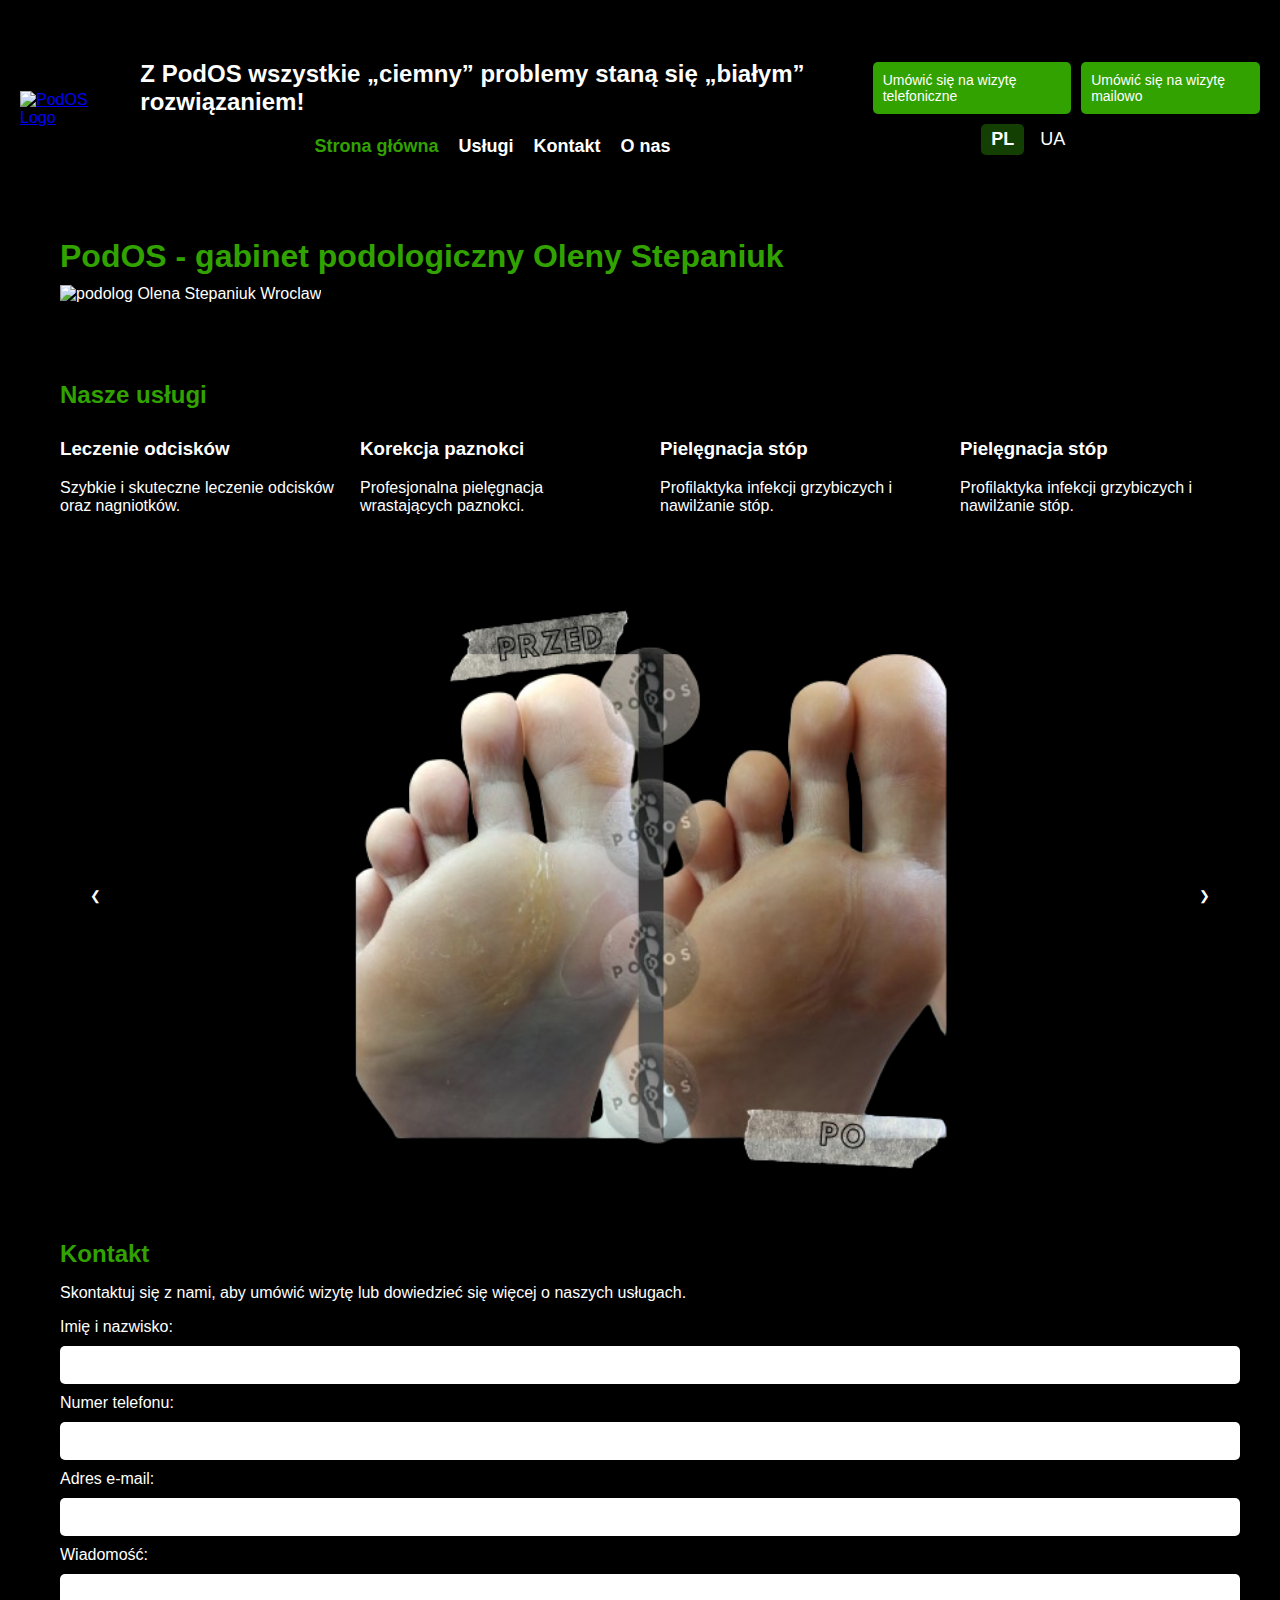
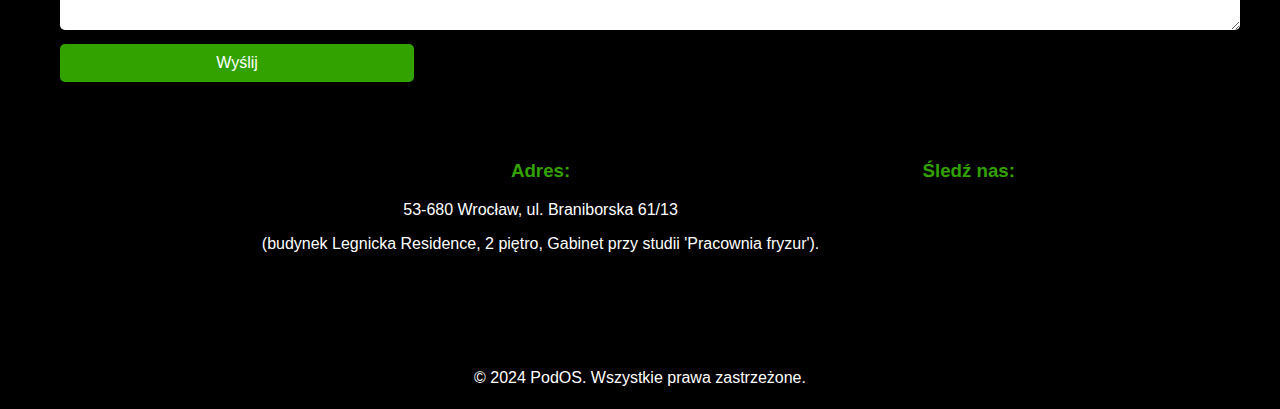
==== commit 3261af68: "fixed Up index.html" ====
--- a/index.html
+++ b/index.html
@@ -17,16 +17,16 @@
         </a> 
 
         <div class="wrap-logo-slogan">
-            <p class="slogan">Z PodOS wszystkie „czarne” problemy staną się „białym” rozwiązaniem!</p>
+            <p class="slogan">Z PodOS wszystkie „ciemny” problemy staną się „białym” rozwiązaniem!</p>
             
             <div class="modalwindow menu-container" id="modalwindow menu-container">
                 <p class="slogan hidden">!Z PodOS wszystkie „czarne” problemy staną się „białym” rozwiązaniem!</p>
                 <nav>
                     <ul class="menu">
-                        <li><a href="#home" class="active" id="home-link">Główna</a></li>
-                        <li><a href="#about" id="about-link">O nas</a></li>
-                        <li><a href="#services" id="services-link">Usługi</a></li>
-                        <li><a href="#contact" id="contact-link">Kontakt</a></li>
+                        <li><a href="#home" class="active" id="home-link"></a></li>
+                        <li><a href="#services" id="services-link"></a></li>
+                        <li><a href="#contact" id="contact-link"></a></li>
+                        <li><a href="#about" id="about-link"></a></li>
                     </ul>
                 </nav>
             </div>
@@ -49,10 +49,10 @@
             <div class="dropdown">
                 <button class="dropdown-toggle" onclick="toggleMenu()">Menu</button>
                 <ul class="dropdown-menu" id="dropdownMenu">
-                    <li><a href="#home" id="home-link">G</a></li>
-                    <li><a href="#about" id="about-link">O.N</a></li>
-                    <li><a href="#services" id="services-link">U</a></li>
-                    <li><a href="#contact" id="contact-link">K</a></li>
+                    <li><a href="#home" id="home-link"></a></li>
+                    <li><a href="#about" id="about-link"></a></li>
+                    <li><a href="#services" id="services-link"></a></li>
+                    <li><a href="#contact" id="contact-link"></a></li>
                     <!-- <li>
                         <button class="close-menu" onclick="toggleMenu()">Закрити</button>
                     </li> -->
@@ -86,13 +86,26 @@
     <main>
         <!-- Home Section -->
         <section id="home">
-            <h1 id="home-title">PodOS - gabinet podologiczny Oleny Stepaniuk</h1>
-            <p id="home-description">Serdecznie zapraszam na konsultację, podczas której szczegółowo zidentyfikujemy Twój problem, opracujemy plan leczenia i dobierzemy odpowiedni harmonogram zabiegów.</p>
-            <p id="home-description-2">W gabinecie podologicznym „PodOS” wszystkie Twoje „czarne” problemy staną się „białym” rozwiązaniem!</p>
-            <h2 id="about-title">O nas</h2>
-            <p id="about-description">Specjaliści gabinetu podologicznego „PodOS” ukończyli edukację w zakresie podologii oraz certyfikację w swojej specjalności.</p>
-            <p id="about-description-2">Pracujemy wyłącznie zgodnie z normami sanitarno-epidemiologicznymi (wszystkie narzędzia używane podczas zabiegów po każdym zabiegu poddawane są obowiązkowej sterylizacji termicznej; po każdym zabiegu wszystkie środki higieny osobistej wymieniane są na nowe, dezynfekowane profesjonalnymi środkami, także po każdym zabiegu, wszystkie produkty jednorazowe (takie jak: rękawiczki jednorazowe, ręczniki i serwetki itp.) użyte podczas zabiegów podlegają utylizacji) i zgodnie z obowiązującymi przepisami BHP. Dzięki temu nasi klienci mogą czuć się bezpiecznie.</p>
+            <h1 id="home-title" class="home-title"></h1>
+            <div class="img-contents">
+                <img src="img/podolog-os-removebg.png" alt="podolog Olena Stepaniuk Wroclaw">
+                <p id="home-intro"></p>
+            </div>
+            
+        
+            <h2 id="home-why-title"></h2>
+            <div>
+                <img src="" alt="">
+                <p id="home-why-content"></p>
+            </div>
+        
+            <h2 id="home-services-title"></h2>
+            <p id="home-services-content"></p>
+        
+            <h2 id="home-professional-title"></h2>
+            <p id="home-professional-content"></p>
         </section>
+        
 
         <!-- Services Section -->
         <section id="services">
@@ -143,12 +156,15 @@
         <section id="contact">
             <h2 id="contact-title"></h2>
             <p id="contact-description"></p>
-            <form action="mailto:holvascompany@gmail.com" method="post" enctype="text/plain">
+            <form  id="contact-form" action="" method="" enctype="text/plain">
+                <input type="hidden" name="access_key" value="b73c0779-3ca0-4f68-bdfc-f5592a047fb9"> <!-- Додайте свій ключ Web3Forms -->
+                <input type="text" name="honeypot" style="display:none;"> <!-- Поле для захисту Honeypot -->
+
                 <label for="name" id="name-label"></label>
                 <input type="text" id="name" name="name" required>
 
                 <label for="phone" id="phone-label"></label>
-                <input type="number" id="tel" name="tel" required>
+                <input type="number" id="tel" name="tel" pattern="^\+48[1-9]{9}|\+38[1-9]{10}$" required>
 
                 <label for="email" id="email-label"></label>
                 <input type="email" id="email" name="email" required>
@@ -171,11 +187,12 @@
         </div>
     </main>
 
+    <!-- Footer Section -->
     <footer class="footer-item">
         <div class="wrap-adres">
             <div class="adres">
-                <h3 id="footer-kontakt-text">Adres:</h3>
-                <p id="footer-kontakt-text-1">53-680 Wrocław, ul. Braniborska 61/13 <br/> <span class="text-adres">(budynek Legnicka Residence, 2 piętro, Gabinet przy studii 'Pracownia fryzur').</span></з>
+                <h3 id="footer-kontakt-text"></h3>
+                <p id="footer-kontakt-text-1"> <br/> <span class="text-adres" id="text-adres"></span></з>
                 <p id="footer-kontakt-text-2"></p>
                 <p id="footer-kontakt-text-3"></p>
                 <p id="footer-kontakt-text-4"></p>
@@ -200,12 +217,12 @@
         <p id="footer-text"></p>
     </footer>
 
-    <div id="modal" class="modal">
+    <!-- <div id="modal" class="modal">
         <div class="modal-content">
             <span class="close-btn" onclick="closeModal()">&times;</span>
             <p>Witamy w PodOS!</p>
         </div>
-    </div>
+    </div> -->
 
     <!-- Підключення скриптів -->
     <script src="js/langswitcher.js" defer></script>
@@ -214,5 +231,6 @@
     <script src="js/scrollbutton.js" defer></script>
     <script src="js/caurosel.js" defer></script>
     <script src="js/menu-mobile.js" defer></script>
+    <script src="js/sendmailtest.js" defer></script>
 </body>
 </html>
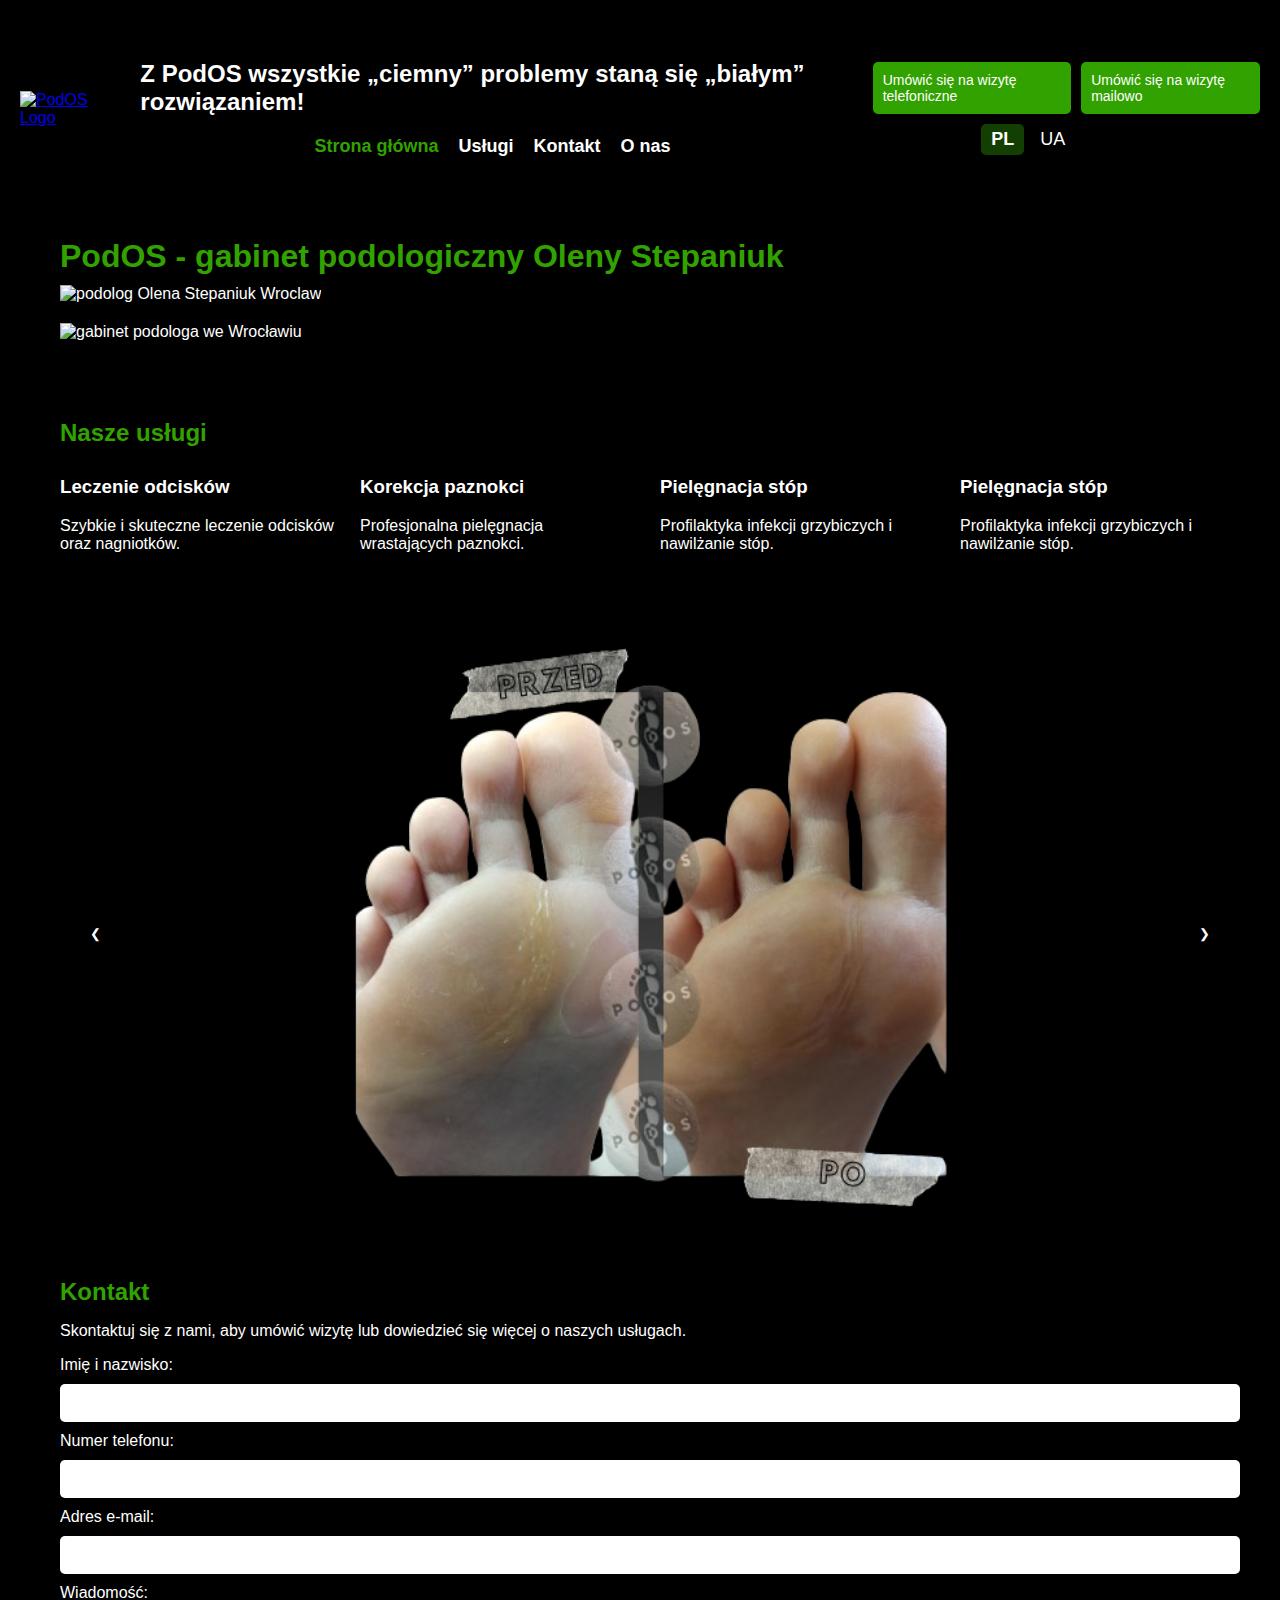
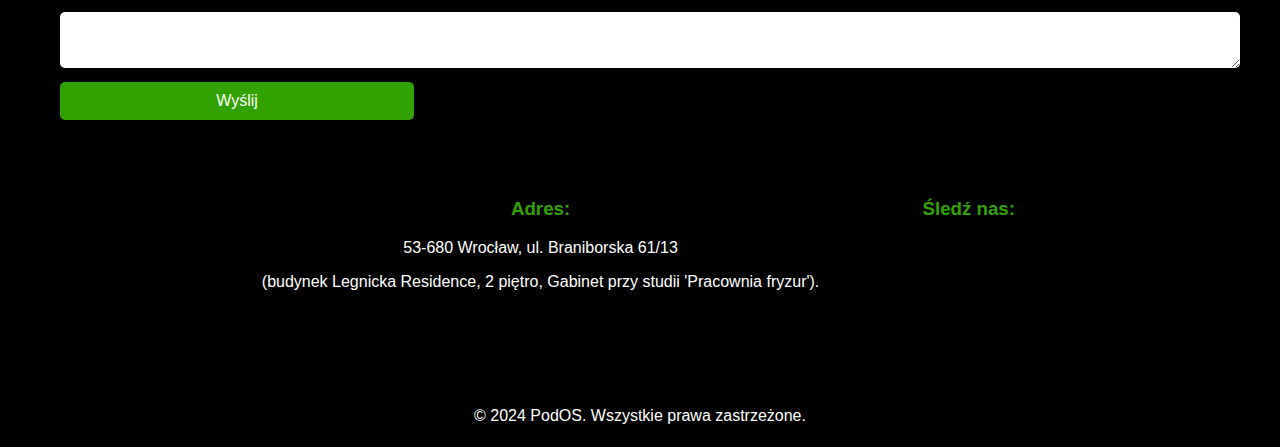
==== commit 14d49561: "Update index.html" ====
--- a/index.html
+++ b/index.html
@@ -94,13 +94,16 @@
             
         
             <h2 id="home-why-title"></h2>
-            <div>
-                <img src="" alt="">
+            <div class="img-contents right-side">
                 <p id="home-why-content"></p>
+                <img src="img/gabinet.jpg" alt="gabinet podologa we Wrocławiu">
             </div>
         
             <h2 id="home-services-title"></h2>
-            <p id="home-services-content"></p>
+            <div class="img-contents">
+                <img src="img/podolog-os-zabieg-removebg.png" alt="">
+                <p id="home-services-content"></p>
+            </div>
         
             <h2 id="home-professional-title"></h2>
             <p id="home-professional-content"></p>
--- a/mobile-styles.css
+++ b/mobile-styles.css
@@ -16,7 +16,20 @@
     } 
 
     body.light-theme {
-        sbackground-image: linear-gradient(to bottom, rgba(255, 255, 255, 0.4), rgba(255, 255, 255, 0.4)), url('img/podos_background-mobile.webp');
+        background-image: linear-gradient(to bottom, rgba(255, 255, 255, 0.4), rgba(255, 255, 255, 0.4)), url('img/podos_background-mobile.webp');
+    }
+
+    .img-contents {
+        flex-direction: column;
+        align-items: center;
+    }
+
+    .img-contents img {
+        width: 70%;
+    }
+
+    .img-contents p {
+        padding: 10px 0;
     }
 
     .form button {
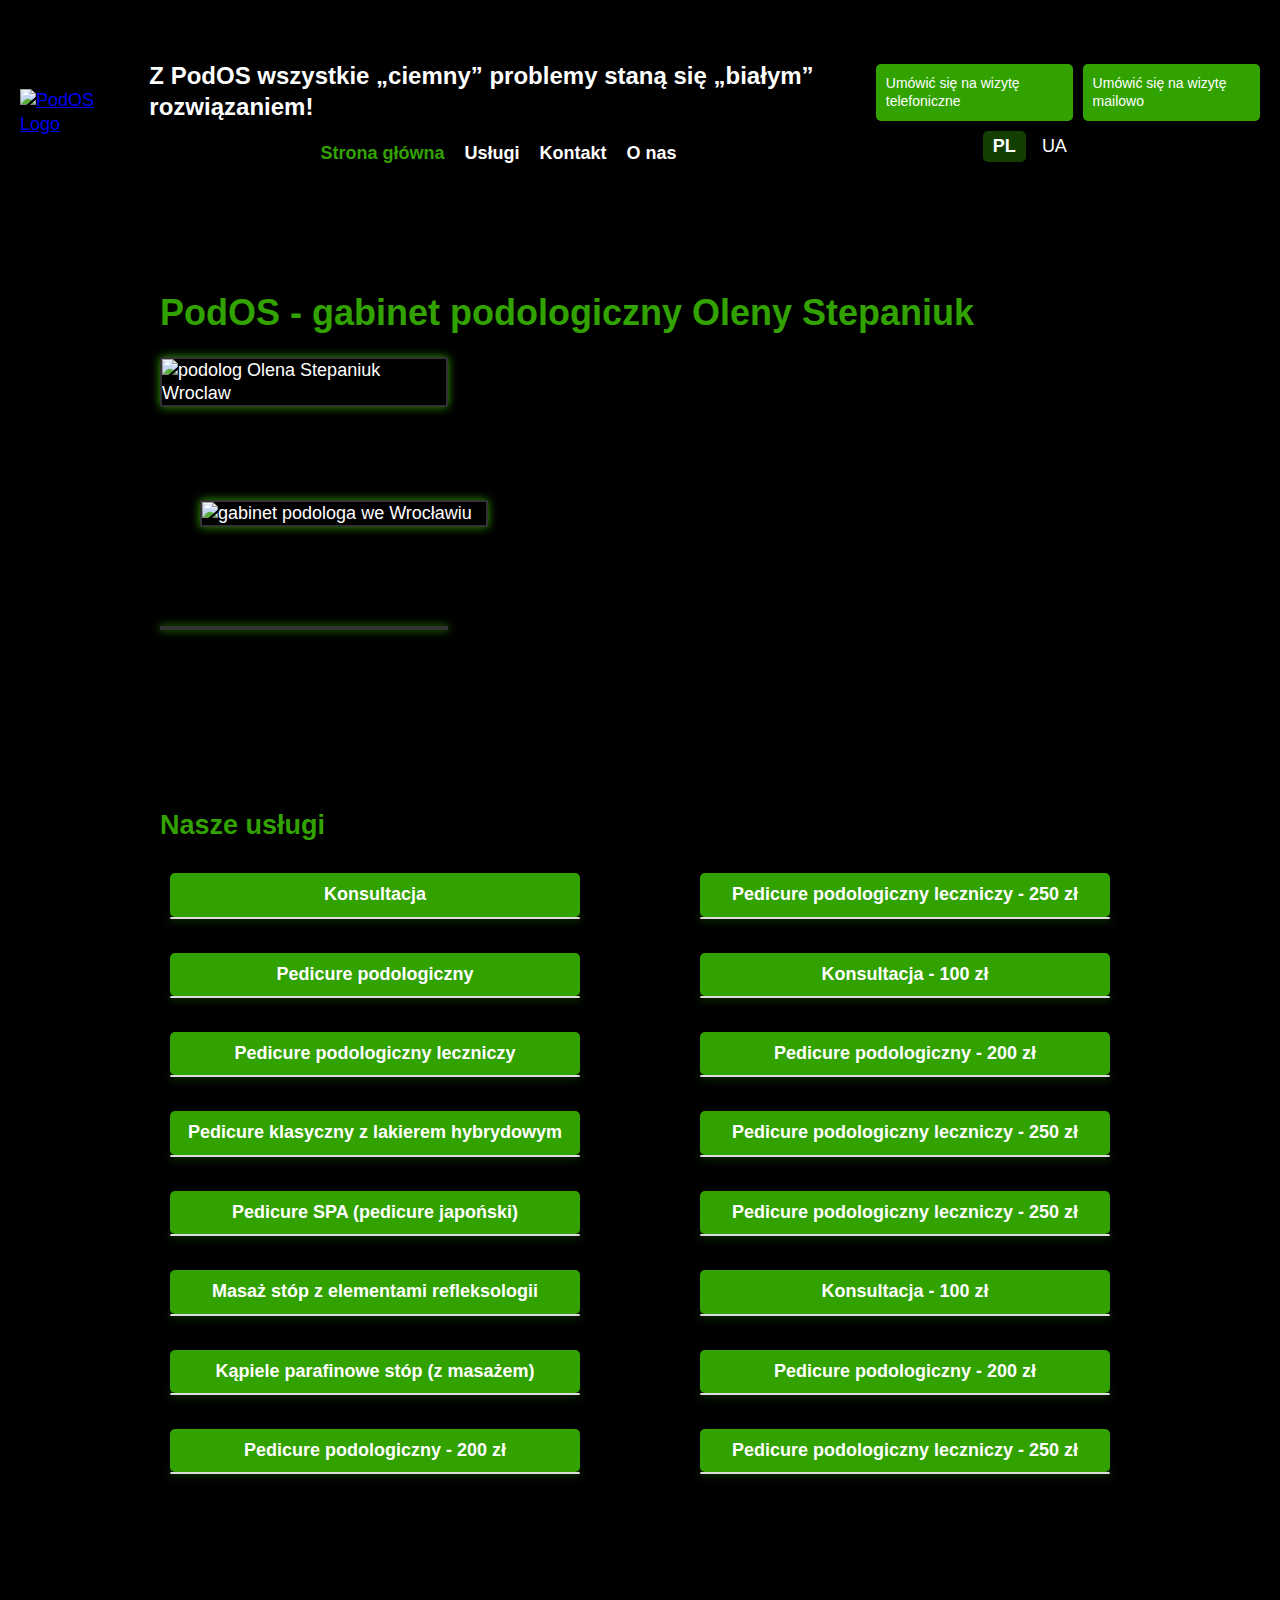
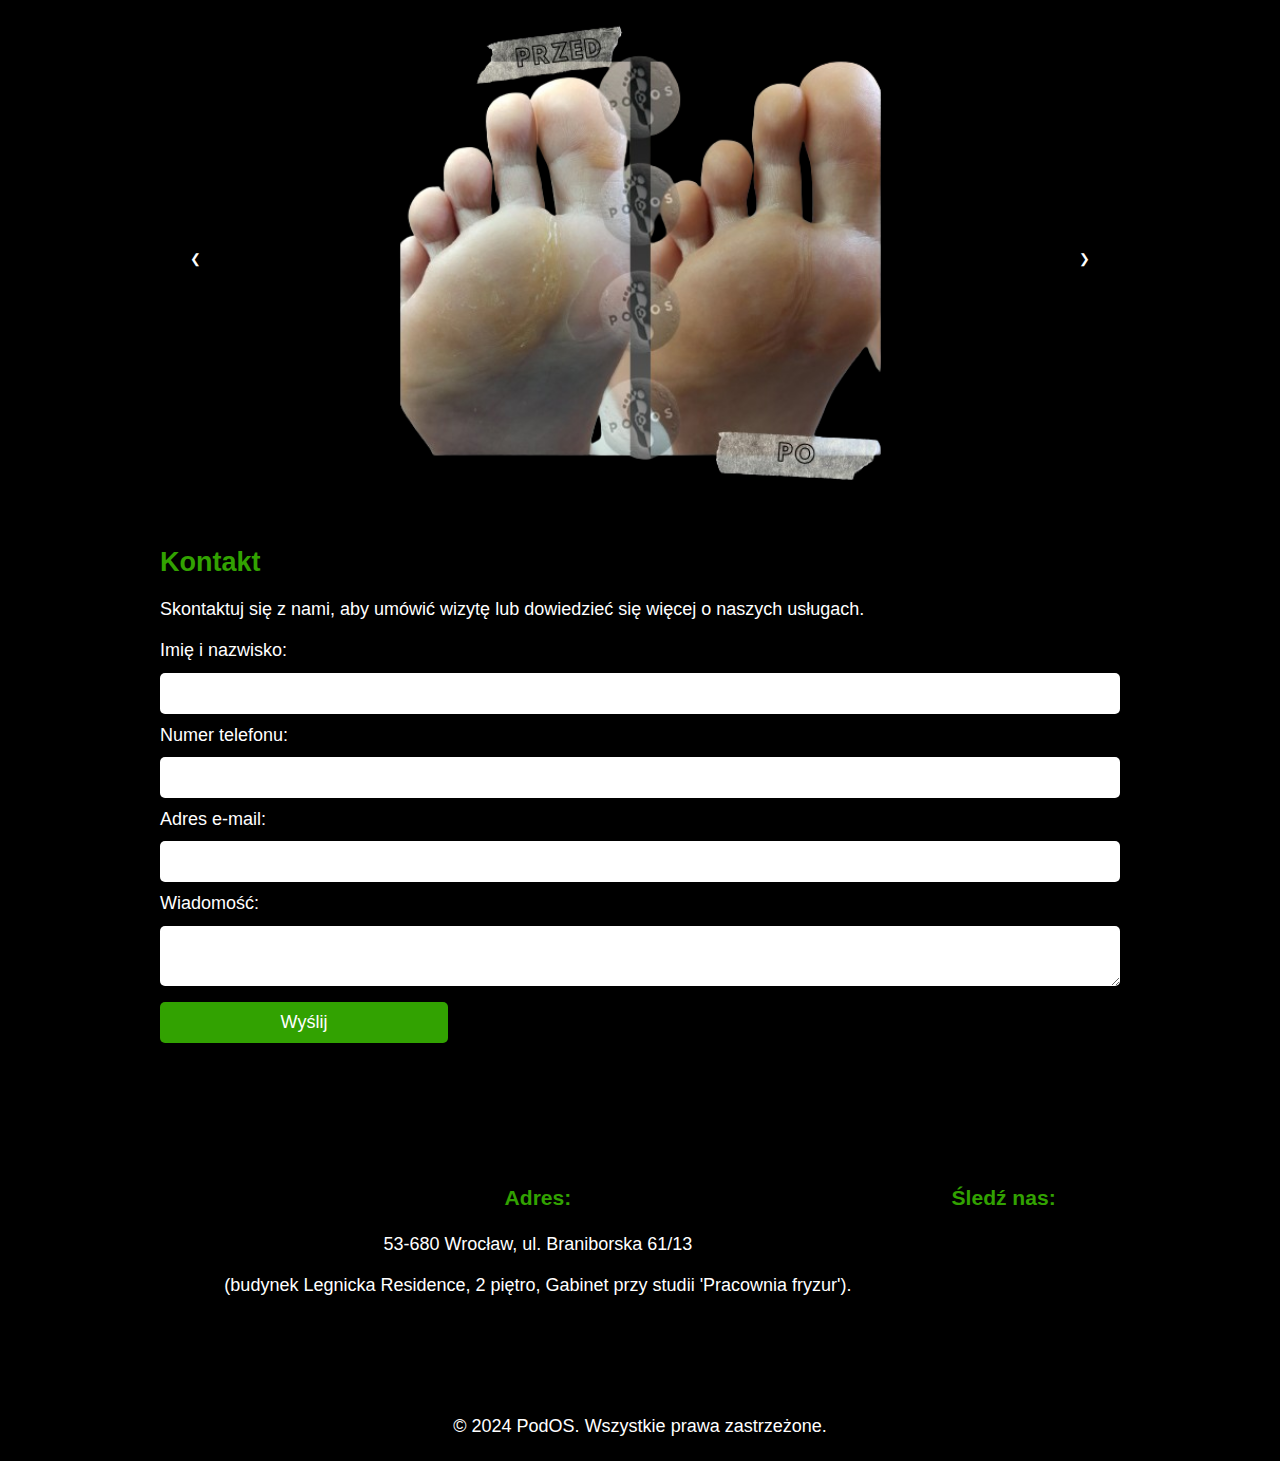
==== commit 4fae4fe4: "add section service & fixed kod" ====
--- a/index.html
+++ b/index.html
@@ -92,7 +92,6 @@
                 <p id="home-intro"></p>
             </div>
             
-        
             <h2 id="home-why-title"></h2>
             <div class="img-contents right-side">
                 <p id="home-why-content"></p>
@@ -111,25 +110,155 @@
         
 
         <!-- Services Section -->
-        <section id="services">
-            <h2 id="services-title"></h2>
-            <div class="service-grid">
-                <div class="service">
-                    <h3 id="service-1-title"></h3>
-                    <p id="service-1-description"></p>
-                </div>
-                <div class="service">
-                    <h3 id="service-2-title"></h3>
-                    <p id="service-2-description"></p>
-                </div>
-                <div class="service">
-                    <h3 id="service-3-title"></h3>
-                    <p id="service-3-description"></p>
-                </div>
-                <div class="service">
-                    <h3 id="service-3-title"></h3>
-                    <p id="service-3-description"></p>
-                </div>
+        <section id="services" >
+            <h2 id="services-title">Nasze Usługi</h2>
+
+            <div class="wrap-service-items">
+                <div class="service-grid">
+                    <div class="service">
+                        <h3 class="service-title up">Konsultacja</h3>
+                        <div class="service-details">
+                            <p><b>Cena:</b> 100 zł</p>
+                            <p><b>Zabieg:</b> Diagnoza zmian w obrębie skóry i paznokci. Przedstawienie i omówienie terapii. Konsultacja jest bezpłatna przy umówionym zabiegu.</p>
+                            <p><b>Czas trwania:</b> 30 min.</p>
+                        </div>
+                    </div>
+                    <div class="service">
+                        <h3 class="service-title">Pedicure podologiczny</h3>
+                        <div class="service-details">
+                            <p><b>Cena:</b> 200 zł</p>
+                            <p><b>Zabieg:</b> Оpracowanie podeszwy stóp, skrócenie i oczyszczenie paznokci, aplikacja preparatów kosmetycznych.</p>
+                            <p><b>Czas trwania:</b> do 90 min.</p>
+                        </div>
+                    </div>
+                    <div class="service">
+                        <h3 class="service-title">Pedicure podologiczny leczniczy</h3>
+                        <div class="service-details">
+                            <p><b>Cena:</b> 250 zł</p>
+                            <p><b>Zabieg:</b> Оpracowanie podeszwy stóp, skrócenie i oczyszczenie paznokci, aplikacja preparatów leczniczych.</p>
+                            <p><b>Czas trwania:</b> do 120 min.</p>
+                        </div>
+                    </div>
+                    <div class="service">
+                        <h3 class="service-title">Pedicure klasyczny z lakierem hybrydowym</h3>
+                        <div class="service-details">
+                            <p><b>Cena:</b> 220 zł</p>
+                            <p><b>Zabieg:</b> Оpracowanie podeszwy stóp, skrócenie  i oczyszczenie paznokci, naniesienie pokrycia hybrydowego, aplikacja preparatów kosmetycznych. </p>
+                            <p><b>Czas trwania:</b> do 120 min.</p>
+                        </div>
+                    </div>
+                    <div class="service">
+                        <h3 class="service-title">Pedicure SPA (pedicure japoński)</h3>
+                        <div class="service-details">
+                            <p><b>Cena:</b> 200 zł</p>
+                            <p><b>Zabieg:</b> Оpracowanie podeszwy stóp, skrócenie  i oczyszczenie paznokci, aplikacja preparatów kosmetycznych, wykonanie pedicure metodą mechanicznego wcierania pasty specjalniej leczniczej w płytkę paznokcia i polerowanie pudrem mineralnym.</p>
+                            <p><b>Czas trwania:</b> do 120 min.</p>
+                        </div>
+                    </div>
+                    <div class="service">
+                        <h3 class="service-title">Masaż stóp z elementami refleksologii</h3>
+                        <div class="service-details">
+                            <p><b>Cena:</b> 80 zł</p>
+                            <p><b>Zabieg:</b> Оpracowanie podeszwy stóp różnymi technikami masażą z elementami refleksologii.</p>
+                            <p><b>Czas trwania:</b> 30 min.</p>
+                        </div>
+                    </div>
+                    <div class="service">
+                        <h3 class="service-title">Kąpiele parafinowe stóp (z masażem)</h3>
+                        <div class="service-details">
+                            <p><b>Cena:</b> 100 zł</p>
+                            <p><b>Zabieg:</b> Оpracowanie stóp, aplikacja preparatów kosmetycznych, zanurzenie w kąpieli parafinowej.</p>
+                            <p><b>Czas trwania:</b> 60 min.</p>
+                        </div>
+                    </div>
+                    <div class="service">
+                        <h3 class="service-title">Pedicure podologiczny - 200 zł</h3>
+                        <div class="service-details">
+                            <p>Оpracowanie podeszwy stóp, skrócenie i oczyszczenie paznokci, aplikacja preparatów kosmetycznych.</p>
+                            <p><b>Czas trwania:</b> do 90 min.</p>
+                        </div>
+                    </div>
+                </div>
+
+                <div class="service-grid">
+                    <div class="service">
+                        <h3 class="service-title up">Pedicure podologiczny leczniczy - 250 zł</h3>
+                        <div class="service-details">
+                            <p>Оpracowanie podeszwy stóp, skrócenie i oczyszczenie paznokci, aplikacja preparatów leczniczych.</p>
+                            <p><b>Czas trwania:</b> do 120 min.</p>
+                        </div>
+                    </div>
+                    <div class="service">
+                        <h3 class="service-title">Konsultacja - 100 zł</h3>
+                        <div class="service-details">
+                            <p>Diagnoza zmian w obrębie skóry i paznokci. Przedstawienie i omówienie terapii. Konsultacja jest bezpłatna przy umówionym zabiegu.</p>
+                            <p><b>Czas trwania:</b> 30 min.</p>
+                        </div>
+                    </div>
+                    <div class="service">
+                        <h3 class="service-title">Pedicure podologiczny - 200 zł</h3>
+                        <div class="service-details">
+                            <p>Оpracowanie podeszwy stóp, skrócenie i oczyszczenie paznokci, aplikacja preparatów kosmetycznych.</p>
+                            <p><b>Czas trwania:</b> do 90 min.</p>
+                        </div>
+                    </div>
+                    <div class="service">
+                        <h3 class="service-title">Pedicure podologiczny leczniczy - 250 zł</h3>
+                        <div class="service-details">
+                            <p>Оpracowanie podeszwy stóp, skrócenie i oczyszczenie paznokci, aplikacja preparatów leczniczych.</p>
+                            <p><b>Czas trwania:</b> do 120 min.</p>
+                        </div>
+                    </div>
+                    <div class="service">
+                        <h3 class="service-title">Pedicure podologiczny leczniczy - 250 zł</h3>
+                        <div class="service-details">
+                            <p>Оpracowanie podeszwy stóp, skrócenie i oczyszczenie paznokci, aplikacja preparatów leczniczych.</p>
+                            <p><b>Czas trwania:</b> do 120 min.</p>
+                        </div>
+                    </div>
+                    <div class="service">
+                        <h3 class="service-title">Konsultacja - 100 zł</h3>
+                        <div class="service-details">
+                            <p>Diagnoza zmian w obrębie skóry i paznokci. Przedstawienie i omówienie terapii. Konsultacja jest bezpłatna przy umówionym zabiegu.</p>
+                            <p><b>Czas trwania:</b> 30 min.</p>
+                        </div>
+                    </div>
+                    <div class="service">
+                        <h3 class="service-title">Pedicure podologiczny - 200 zł</h3>
+                        <div class="service-details">
+                            <p>Оpracowanie podeszwy stóp, skrócenie i oczyszczenie paznokci, aplikacja preparatów kosmetycznych.</p>
+                            <p><b>Czas trwania:</b> do 90 min.</p>
+                        </div>
+                    </div>
+                    <div class="service">
+                        <h3 class="service-title">Pedicure podologiczny leczniczy - 250 zł</h3>
+                        <div class="service-details">
+                            <p>Оpracowanie podeszwy stóp, skrócenie i oczyszczenie paznokci, aplikacja preparatów leczniczych.</p>
+                            <p><b>Czas trwania:</b> do 120 min.</p>
+                        </div>
+                    </div>
+                </div>
+            </div>
+        </section>
+
+        <section id="carousel">
+            <div class="carousel">
+                <div class="carousel-inner">
+                    <div class="carousel-item active">
+                        <img src="img/carousel1.png" alt="Obrazek 1">
+                    </div>
+                    <div class="carousel-item">
+                        <img src="img/carousel2.png" alt="Obrazek 2">
+                    </div>
+                    <div class="carousel-item">
+                        <img src="img/carousel3.png" alt="Obrazek 3">
+                    </div>
+                    <div class="carousel-item">
+                        <img src="img/carousel4.png" alt="Obrazek 3">
+                    </div>
+                </div>
+                <button class="carousel-control prev" onclick="prevSlide()">&#10094;</button>
+                <button class="carousel-control next" onclick="nextSlide()">&#10095;</button>
             </div>
         </section>
 
@@ -228,12 +357,12 @@
     </div> -->
 
     <!-- Підключення скриптів -->
-    <script src="js/langswitcher.js" defer></script>
+    <script src="js/langswitcher.js"></script>
     <script src="js/themeswitcher.js" defer></script>
-    <script src="js/sendmailtest.js" defer></script>
+    <script src="js/sendmail.js" defer></script>
     <script src="js/scrollbutton.js" defer></script>
     <script src="js/caurosel.js" defer></script>
     <script src="js/menu-mobile.js" defer></script>
-    <script src="js/sendmailtest.js" defer></script>
+    <script src="js/spoiler.js"></script>
 </body>
 </html>
--- a/styles.css
+++ b/styles.css
@@ -4,7 +4,8 @@
 
 body {
     font-family: 'Arial', sans-serif;
-    font-size: 16px;
+    font-size: 18px;
+    line-height: 1.3;
     margin: 0;
     color: #fff;
     transition: background-color 0.3s, color 0.3s, background-image 0.3s;
@@ -15,7 +16,7 @@
 body.light-theme {
     background-color: #ffffff;
     color: #143f02;
-    background-image: linear-gradient(to bottom, rgba(255, 255, 255, 0.4), rgba(255, 255, 255, 0.4)), url('img/podos_background.webp');
+    background-image: linear-gradient(to bottom, rgba(255, 255, 255, 0.7), rgba(255, 255, 255, 0.7)), url('img/podos_background.webp');
 }
 
 body.dark-theme {
@@ -75,7 +76,7 @@
 }
 
 main {
-    max-width: 1200px;
+    max-width: 980px;
     margin: 0 auto;
     transition: background 0.3s;
 }
@@ -85,13 +86,47 @@
 }
 
 section {
-    margin-bottom: 40px;
-    padding-left: 20px;
+    margin-bottom: 100px;
+    padding: 0px 10px;
 }
 
 h1, h2 {
     color: #32a201;
     margin-bottom: 10px;
+}
+
+body.light-theme h2 {
+    color: #143f02;
+}
+
+#home-title, #home-why-title,
+#home-services-title, #home-professional-title {
+    padding-top: 40px;
+}
+
+.img-contents {
+    display: flex;
+    align-items: center;
+}
+
+.img-contents img {
+    width: 30%;
+    border-radius: 2%;
+    border: 2px #333 solid;
+    box-shadow: 0 0 10px #32a201;
+    margin: 10px 0 10px 0;
+}
+
+.img-contents p {
+    padding-left: 40px;
+}
+
+.img-contents.right-side img {
+    margin-left: 40px;
+}
+
+.img-contents.right-side p {
+    padding-left: 0;
 }
 
 .service-grid {
@@ -247,11 +282,11 @@
     justify-content: center;
     width: 100%;
     height: 100%;
-    font-size: 20px;
-    content: '🡅';
+    font-size: 22px;
+    content: '👣';
 }
 .scroll-up:hover {
-    color: #143f02;
+    background-color: #fff;
 }
 .scroll-up--active {
     visibility: visible;
@@ -261,8 +296,8 @@
     
 .scroll-up_svg_path {
     box-sizing: border-box;
-    fill: #0000009e;
-    stroke: #fff;
+    fill: #ffffffd4;
+    stroke: #47e203;
     stroke-width: 4px;
     transition: .2s;
 }
@@ -565,6 +600,65 @@
     display: none;
 }
 
+/* Cтилізація спойлера */
+.wrap-service-items {
+    display: flex;
+    justify-content: space-between;
+
+}
+
+.service-grid {
+    display: flex;
+    flex-direction: column;
+    gap: 14px;
+}
+
+.service-title {
+    cursor: pointer;
+    background-color: #32a201;
+    color: white;
+    padding: 10px 15px;
+    border-radius: 5px;
+    margin: 0 10px;
+    font-size: 18px;
+    text-align: center;
+    max-width: 410px;
+}
+
+.up {
+    margin-top: 20px;
+}
+
+.service-title:hover {
+    background-color: #3c3b3b;
+}
+
+.service-details {
+    /* display: none; */
+    max-width: 410px;
+    padding: 0px 10px;
+    background-color: #f8f9fa;
+    border: 1px solid #ddd;
+    border-radius: 5px;
+    margin: 0px 10px 20px 10px;
+    font-size: 16px;
+    color: #333;  
+/* Приховуємо за замовчуванням */
+    max-height: 0; /* Приховані елементи мають висоту 0 */
+    overflow: hidden; /* Приховуємо зайвий контент */
+    transition: max-height 0.5s ease; /* Анімація висоти */
+    box-shadow: 0 0 10px #32a201;
+} 
+
+
+/* Відкритий стан */
+.service-details.open {
+    max-height: 500px; /* Максимальна висота; виберіть значення, достатнє для всього контенту */
+    max-width: 410px;
+}
+
+
+
 /* MODAL (for coocie) */
 .close-btn {
     font-size: x-large;
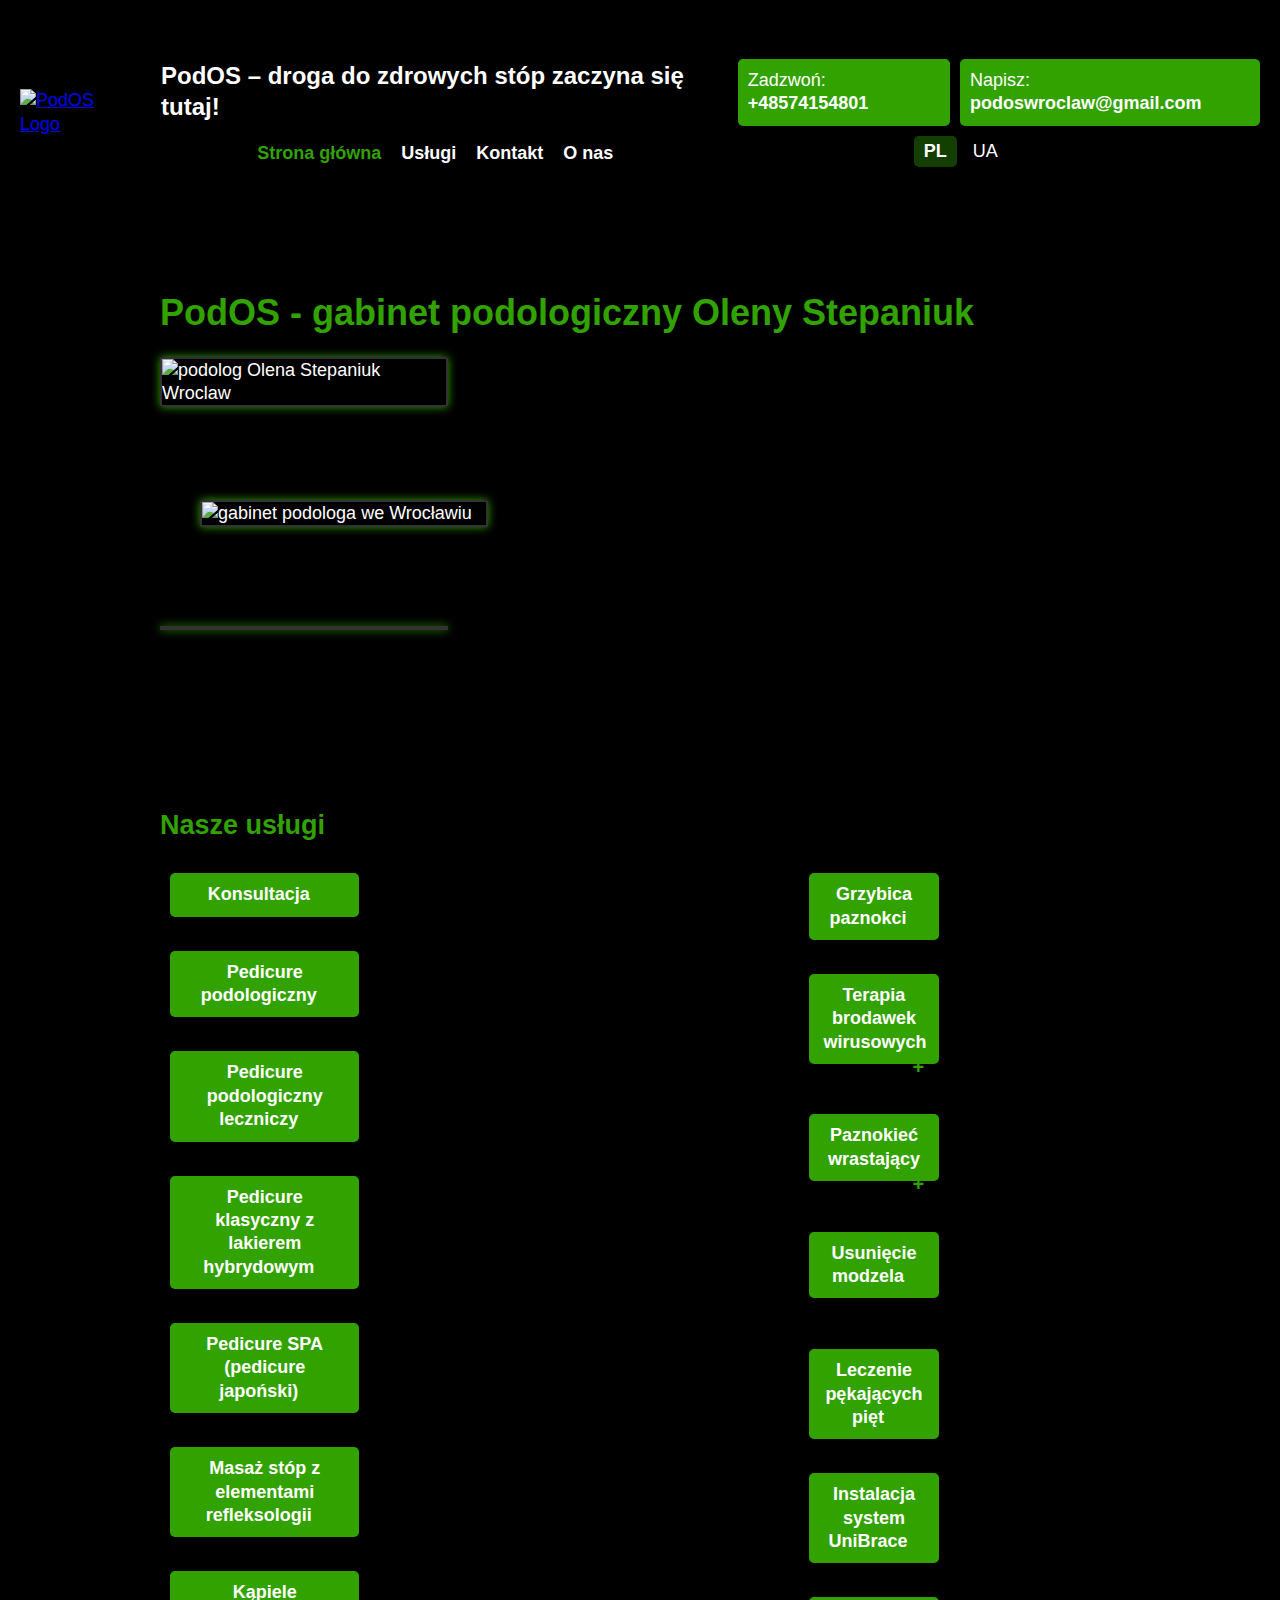
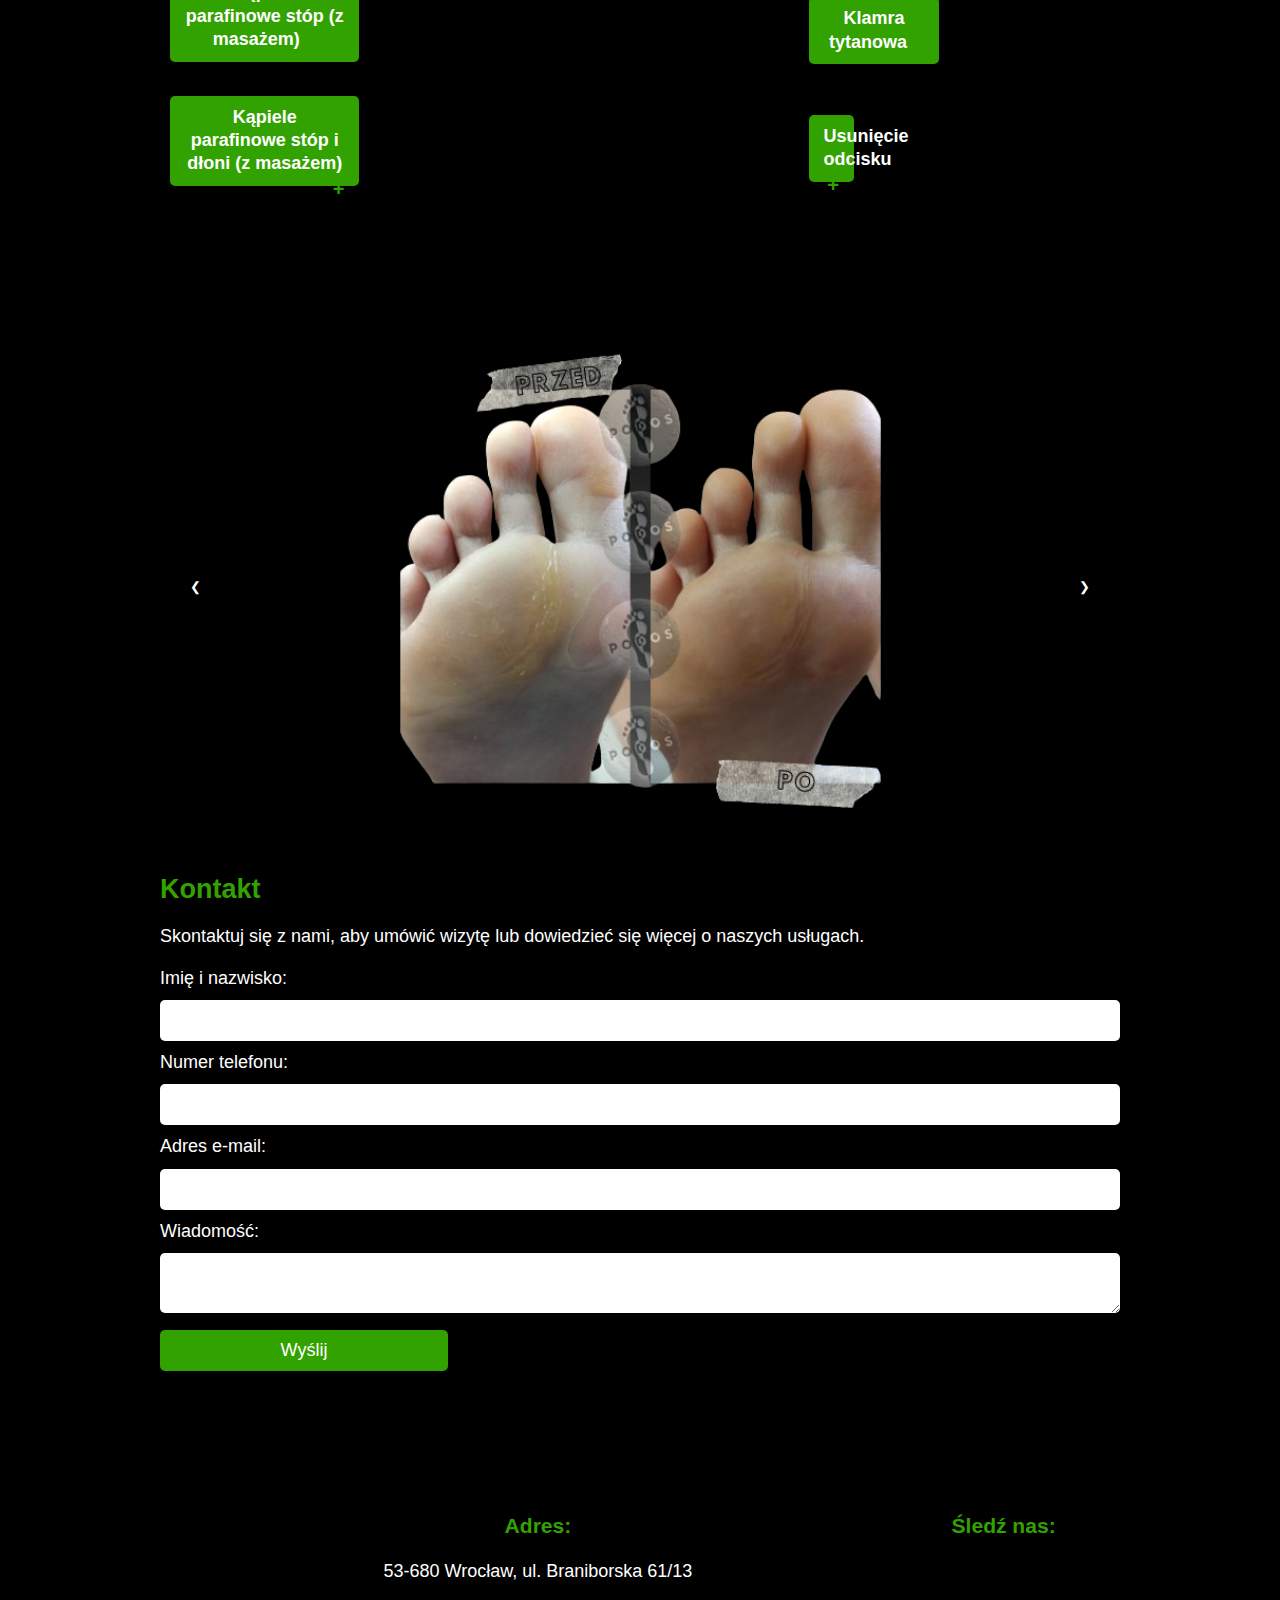
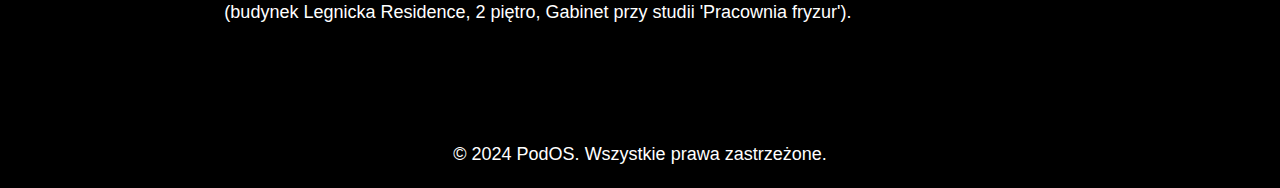
==== commit ea058d82: "fixed service styles" ====
--- a/index.html
+++ b/index.html
@@ -17,7 +17,7 @@
         </a> 
 
         <div class="wrap-logo-slogan">
-            <p class="slogan">Z PodOS wszystkie „ciemny” problemy staną się „białym” rozwiązaniem!</p>
+            <p class="slogan">PodOS – droga do zdrowych stóp zaczyna się tutaj!</p>
             
             <div class="modalwindow menu-container" id="modalwindow menu-container">
                 <p class="slogan hidden">!Z PodOS wszystkie „czarne” problemy staną się „białym” rozwiązaniem!</p>
@@ -62,8 +62,8 @@
 
         <div>
             <div class="action-buttons menu-containeR">
-                <a href="tel:+48574154801" class="btn desktop-btn">Umówić się na wizytę telefoniczne</a> 
-                <a href="mailto:podoswroclaw@gmail.com" class="btn desktop-btn">Umówić się na wizytę mailowo</a>
+                <a href="tel:+48574154801" class="btn desktop-btn">Zadzwoń: <b>+48574154801</b></a> 
+                <a href="mailto:podoswroclaw@gmail.com" class="btn desktop-btn">Napisz: <b>podoswroclaw@gmail.com</b></a>
             </div>
 
             <div class="language-switcher">
@@ -116,7 +116,9 @@
             <div class="wrap-service-items">
                 <div class="service-grid">
                     <div class="service">
-                        <h3 class="service-title up">Konsultacja</h3>
+                        <h3 class="service-title up">Konsultacja
+                            <span class="toggle-icon">+</span>
+                        </h3>
                         <div class="service-details">
                             <p><b>Cena:</b> 100 zł</p>
                             <p><b>Zabieg:</b> Diagnoza zmian w obrębie skóry i paznokci. Przedstawienie i omówienie terapii. Konsultacja jest bezpłatna przy umówionym zabiegu.</p>
@@ -124,117 +126,157 @@
                         </div>
                     </div>
                     <div class="service">
-                        <h3 class="service-title">Pedicure podologiczny</h3>
-                        <div class="service-details">
-                            <p><b>Cena:</b> 200 zł</p>
+                        <h3 class="service-title">Pedicure podologiczny
+                            <span class="toggle-icon">+</span>
+                        </h3>
+                        <div class="service-details">
+                            <p><b>Cena:</b> od 200 zł</p>
                             <p><b>Zabieg:</b> Оpracowanie podeszwy stóp, skrócenie i oczyszczenie paznokci, aplikacja preparatów kosmetycznych.</p>
                             <p><b>Czas trwania:</b> do 90 min.</p>
                         </div>
                     </div>
                     <div class="service">
-                        <h3 class="service-title">Pedicure podologiczny leczniczy</h3>
-                        <div class="service-details">
-                            <p><b>Cena:</b> 250 zł</p>
+                        <h3 class="service-title">Pedicure podologiczny leczniczy
+                            <span class="toggle-icon">+</span>
+                        </h3>
+                        <div class="service-details">
+                            <p><b>Cena:</b> od 250 zł</p>
                             <p><b>Zabieg:</b> Оpracowanie podeszwy stóp, skrócenie i oczyszczenie paznokci, aplikacja preparatów leczniczych.</p>
                             <p><b>Czas trwania:</b> do 120 min.</p>
                         </div>
                     </div>
                     <div class="service">
-                        <h3 class="service-title">Pedicure klasyczny z lakierem hybrydowym</h3>
-                        <div class="service-details">
-                            <p><b>Cena:</b> 220 zł</p>
+                        <h3 class="service-title">Pedicure klasyczny z lakierem hybrydowym
+                            <span class="toggle-icon">+</span>
+                        </h3>
+                        <div class="service-details">
+                            <p><b>Cena:</b> od 220 zł</p>
                             <p><b>Zabieg:</b> Оpracowanie podeszwy stóp, skrócenie  i oczyszczenie paznokci, naniesienie pokrycia hybrydowego, aplikacja preparatów kosmetycznych. </p>
                             <p><b>Czas trwania:</b> do 120 min.</p>
                         </div>
                     </div>
                     <div class="service">
-                        <h3 class="service-title">Pedicure SPA (pedicure japoński)</h3>
-                        <div class="service-details">
-                            <p><b>Cena:</b> 200 zł</p>
+                        <h3 class="service-title">Pedicure SPA (pedicure japoński)
+                            <span class="toggle-icon">+</span>
+                        </h3>
+                        <div class="service-details">
+                            <p><b>Cena:</b> od 200 zł</p>
                             <p><b>Zabieg:</b> Оpracowanie podeszwy stóp, skrócenie  i oczyszczenie paznokci, aplikacja preparatów kosmetycznych, wykonanie pedicure metodą mechanicznego wcierania pasty specjalniej leczniczej w płytkę paznokcia i polerowanie pudrem mineralnym.</p>
                             <p><b>Czas trwania:</b> do 120 min.</p>
                         </div>
                     </div>
                     <div class="service">
-                        <h3 class="service-title">Masaż stóp z elementami refleksologii</h3>
-                        <div class="service-details">
-                            <p><b>Cena:</b> 80 zł</p>
+                        <h3 class="service-title">Masaż stóp z elementami refleksologii
+                            <span class="toggle-icon">+</span>
+                        </h3>
+                        <div class="service-details">
+                            <p><b>Cena:</b> od 80 zł</p>
                             <p><b>Zabieg:</b> Оpracowanie podeszwy stóp różnymi technikami masażą z elementami refleksologii.</p>
                             <p><b>Czas trwania:</b> 30 min.</p>
                         </div>
                     </div>
                     <div class="service">
-                        <h3 class="service-title">Kąpiele parafinowe stóp (z masażem)</h3>
-                        <div class="service-details">
-                            <p><b>Cena:</b> 100 zł</p>
+                        <h3 class="service-title">Kąpiele parafinowe stóp (z masażem)&nbsp
+                            <span class="toggle-icon">+</span>
+                        </h3>
+                        <div class="service-details">
+                            <p><b>Cena:</b> od 100 zł</p>
                             <p><b>Zabieg:</b> Оpracowanie stóp, aplikacja preparatów kosmetycznych, zanurzenie w kąpieli parafinowej.</p>
                             <p><b>Czas trwania:</b> 60 min.</p>
                         </div>
                     </div>
                     <div class="service">
-                        <h3 class="service-title">Pedicure podologiczny - 200 zł</h3>
-                        <div class="service-details">
-                            <p>Оpracowanie podeszwy stóp, skrócenie i oczyszczenie paznokci, aplikacja preparatów kosmetycznych.</p>
-                            <p><b>Czas trwania:</b> do 90 min.</p>
+                        <h3 class="service-title">Kąpiele parafinowe stóp i dłoni (z masażem) 
+                            <span class="toggle-icon">+</span>
+                        </h3>
+                        <div class="service-details">
+                            <p><b>Cena:</b> od 200 zł</p>
+                            <p><b>Zabieg:</b> Оpracowanie stóp i dłoni, aplikacja preparatów kosmetycznych, zanurzenie w kąpieli parafinowej, masaż.</p>
+                            <p><b>Czas trwania:</b> do 120 min.</p>
                         </div>
                     </div>
                 </div>
 
                 <div class="service-grid">
                     <div class="service">
-                        <h3 class="service-title up">Pedicure podologiczny leczniczy - 250 zł</h3>
-                        <div class="service-details">
-                            <p>Оpracowanie podeszwy stóp, skrócenie i oczyszczenie paznokci, aplikacja preparatów leczniczych.</p>
-                            <p><b>Czas trwania:</b> do 120 min.</p>
-                        </div>
-                    </div>
-                    <div class="service">
-                        <h3 class="service-title">Konsultacja - 100 zł</h3>
-                        <div class="service-details">
-                            <p>Diagnoza zmian w obrębie skóry i paznokci. Przedstawienie i omówienie terapii. Konsultacja jest bezpłatna przy umówionym zabiegu.</p>
-                            <p><b>Czas trwania:</b> 30 min.</p>
-                        </div>
-                    </div>
-                    <div class="service">
-                        <h3 class="service-title">Pedicure podologiczny - 200 zł</h3>
-                        <div class="service-details">
-                            <p>Оpracowanie podeszwy stóp, skrócenie i oczyszczenie paznokci, aplikacja preparatów kosmetycznych.</p>
-                            <p><b>Czas trwania:</b> do 90 min.</p>
-                        </div>
-                    </div>
-                    <div class="service">
-                        <h3 class="service-title">Pedicure podologiczny leczniczy - 250 zł</h3>
-                        <div class="service-details">
-                            <p>Оpracowanie podeszwy stóp, skrócenie i oczyszczenie paznokci, aplikacja preparatów leczniczych.</p>
-                            <p><b>Czas trwania:</b> do 120 min.</p>
-                        </div>
-                    </div>
-                    <div class="service">
-                        <h3 class="service-title">Pedicure podologiczny leczniczy - 250 zł</h3>
-                        <div class="service-details">
-                            <p>Оpracowanie podeszwy stóp, skrócenie i oczyszczenie paznokci, aplikacja preparatów leczniczych.</p>
-                            <p><b>Czas trwania:</b> do 120 min.</p>
-                        </div>
-                    </div>
-                    <div class="service">
-                        <h3 class="service-title">Konsultacja - 100 zł</h3>
-                        <div class="service-details">
-                            <p>Diagnoza zmian w obrębie skóry i paznokci. Przedstawienie i omówienie terapii. Konsultacja jest bezpłatna przy umówionym zabiegu.</p>
-                            <p><b>Czas trwania:</b> 30 min.</p>
-                        </div>
-                    </div>
-                    <div class="service">
-                        <h3 class="service-title">Pedicure podologiczny - 200 zł</h3>
-                        <div class="service-details">
-                            <p>Оpracowanie podeszwy stóp, skrócenie i oczyszczenie paznokci, aplikacja preparatów kosmetycznych.</p>
-                            <p><b>Czas trwania:</b> do 90 min.</p>
-                        </div>
-                    </div>
-                    <div class="service">
-                        <h3 class="service-title">Pedicure podologiczny leczniczy - 250 zł</h3>
-                        <div class="service-details">
-                            <p>Оpracowanie podeszwy stóp, skrócenie i oczyszczenie paznokci, aplikacja preparatów leczniczych.</p>
-                            <p><b>Czas trwania:</b> do 120 min.</p>
+                        <h3 class="service-title up wrap">Grzybica paznokci
+                            <span class="toggle-icon">+</span>
+                        </h3>
+                        <div class="service-details">
+                            <p><b>Cena:</b> 150 zł</p>
+                            <p>Diagnoza podologiczna, opracowanie i leczenie, aplikacja produkty leczniczego.</p>
+                            <p><b>Czas trwania:</b> do 60 min.</p>
+                        </div>
+                    </div>
+                    <div class="service">
+                        <h3 class="service-title">Terapia brodawek wirusowych
+                            <span class="toggle-icon">+</span>
+                        </h3>
+                        <div class="service-details">
+                            <p><b>Cena:</b> od 150 zł (1 wizyta), 100 zł (2 wizyta)</p>
+                            <p>Opracowanie brodawek, leczenie.</p>
+                            <p><b>Czas trwania:</b> do 30 min.</p>
+                        </div>
+                    </div>
+                    <div class="service">
+                        <h3 class="service-title">Paznokieć wrastający
+                            <span class="toggle-icon">+</span>
+                        </h3>
+                        <div class="service-details">
+                            <p><b>Cena:</b> od 100 zł</p>
+                            <p>Opracowanie wrastającej części i leczenie paznokcia.</p>
+                            <p><b>Czas trwania:</b> do 60 min.</p>
+                        </div>
+                    </div>
+                    <div class="service">
+                        <h3 class="service-title">Usunięcie  modzela
+                            <span class="toggle-icon">+</span>
+                        </h3>
+                        <div class="service-details">
+                            <p><b>Cena:</b> od 100 zł</p>
+                            <p>Usunięcie modzela lub odcisku oraz założenie odciązenia.</p>
+                            <p><b>Czas trwania:</b> do 60 min.</p>
+                        </div>
+                    </div>
+                    <div class="service">
+                        <h3 class="service-title">Leczenie pękających pięt
+                            <span class="toggle-icon">+</span>
+                        </h3>
+                        <div class="service-details">
+                            <p><b>Cena:</b> od 150 zł</p>
+                            <p>Opracowanie pęknięć, aplikacja preparatów leczniczych, nałożenie bandaża.</p>
+                            <p><b>Czas trwania:</b> do 60 min.</p>
+                        </div>
+                    </div>
+                    <div class="service">
+                        <h3 class="service-title">Instalacja system UniBrace
+                            <span class="toggle-icon">+</span>
+                        </h3>
+                        <div class="service-details">
+                            <p><b>Cena:</b> od 200 zł</p>
+                            <p><b>Zabieg:</b> Poprawa kształtu, zapobieganie procesu zapalnego i wrastaniu paznokcia w skórę.</p>
+                            <p><b>Czas trwania:</b> do 30 min. (1 palec)</p>
+                        </div>
+                    </div>
+                    <div class="service">
+                        <h3 class="service-title">Klamra tytanowa
+                            <span class="toggle-icon">+</span>
+                        </h3>
+                        <div class="service-details">
+                            <p><b>Cena:</b> od 200 zł</p>
+                            <p><b>Zabieg:</b> Poprawa kształtu, zapobieganie procesu zapalnego i wrastaniu paznokcia w skórę.</p>
+                            <p><b>Czas trwania:</b> do 30 min. (1 palec)</p>
+                        </div>
+                    </div>
+                    <div class="service">
+                    <div class="service">
+                        <h3 class="service-title">Usunięcie odcisku
+                            <span class="toggle-icon">+</span>
+                        </h3>
+                        <div class="service-details">
+                            <p><b>Cena:</b> od 100 zł</p>
+                            <p>Usunięcie modzela lub odcisku oraz założenie odciązenia.</p>
+                            <p><b>Czas trwania:</b> do 60 min.</p>
                         </div>
                     </div>
                 </div>
--- a/styles.css
+++ b/styles.css
@@ -404,6 +404,7 @@
 
 .desktop-btn {
     display: none;
+    font-size: large;
 }
 
 .mobile-call {
@@ -611,7 +612,29 @@
     display: flex;
     flex-direction: column;
     gap: 14px;
-}
+    
+    @media (max-width: 768px) {
+        .service-grid {
+            grid-template-columns: 1fr; /* Замість 3 колонок, використовувати 1 */
+            gap: 10px;
+        }
+    }
+}
+
+.service {
+    position: relative; /* Контейнер для абсолютного позиціонування спойлера */
+    margin-bottom: 20px; /*Простір між блоками*/
+
+    flex: 1 1 calc(50% - 10px); /* Дві колонки для планшетів */
+    max-width: calc(50% - 10px);
+}
+    
+    @media (max-width: 768px) {
+        .service {
+            flex: 1 1 100%; /* Одна колонка для мобільних */
+            max-width: 100%;
+        }
+    }
 
 .service-title {
     cursor: pointer;
@@ -622,7 +645,7 @@
     margin: 0 10px;
     font-size: 18px;
     text-align: center;
-    max-width: 410px;
+    max-width: 420px;
 }
 
 .up {
@@ -634,11 +657,14 @@
 }
 
 .service-details {
-    /* display: none; */
-    max-width: 410px;
+    position: absolute; /* Спойлер не зміщує інші блоки */
+    top: 100%; /* Починається одразу під кнопкою */
+    left: 0;
+
+    max-width: 420px;
     padding: 0px 10px;
     background-color: #f8f9fa;
-    border: 1px solid #ddd;
+    /* border: 1px solid #ddd; */
     border-radius: 5px;
     margin: 0px 10px 20px 10px;
     font-size: 16px;
@@ -646,18 +672,29 @@
 /* Приховуємо за замовчуванням */
     max-height: 0; /* Приховані елементи мають висоту 0 */
     overflow: hidden; /* Приховуємо зайвий контент */
-    transition: max-height 0.5s ease; /* Анімація висоти */
+    transition: max-height 0.8s ease; /* Анімація висоти */
     box-shadow: 0 0 10px #32a201;
+    z-index: 10; /* Перекриття інших елементів */
 } 
 
+.toggle-icon {
+    float: right; /* Іконка вирівнюється праворуч */
+    font-size: 20px;
+    font-weight: bold;
+    color: #32a201; /* Зелений колір іконки */
+    transition: transform 0.3s ease;
+}
+
+.service-title.open .toggle-icon {
+    transform: rotate(180deg); /* Змінюється напрямок іконки при відкритті */
+    content: "−"; /* Міняємо знак на "-" */
+}
 
 /* Відкритий стан */
 .service-details.open {
     max-height: 500px; /* Максимальна висота; виберіть значення, достатнє для всього контенту */
-    max-width: 410px;
-}
-
-
+    max-width: 420px;
+}
 
 /* MODAL (for coocie) */
 .close-btn {
--- a/mobile-styles.css
+++ b/mobile-styles.css
@@ -4,6 +4,10 @@
     header {
         flex-direction: column;
         text-align: center;
+    }
+
+    h2 {
+        font-size: 20px;
     }
 
     .hidden {
@@ -29,9 +33,18 @@
     }
 
     .img-contents p {
-        padding: 10px 0;
-    }
-
+        padding-left: 0px;
+    }
+
+    .img-contents.right-side {
+        flex-direction: column-reverse;
+    }
+
+    .img-contents.right-side img {
+        margin-left: 0px;
+    }
+
+    .img-contents img
     .form button {
         width: 40%;
     }
@@ -127,6 +140,10 @@
     .menu-container ul li a {
         text-decoration: none;
         color: #fff;
+    }
+    
+    .wrap-service-items {
+        flex-direction: column;
     }
 
 }
